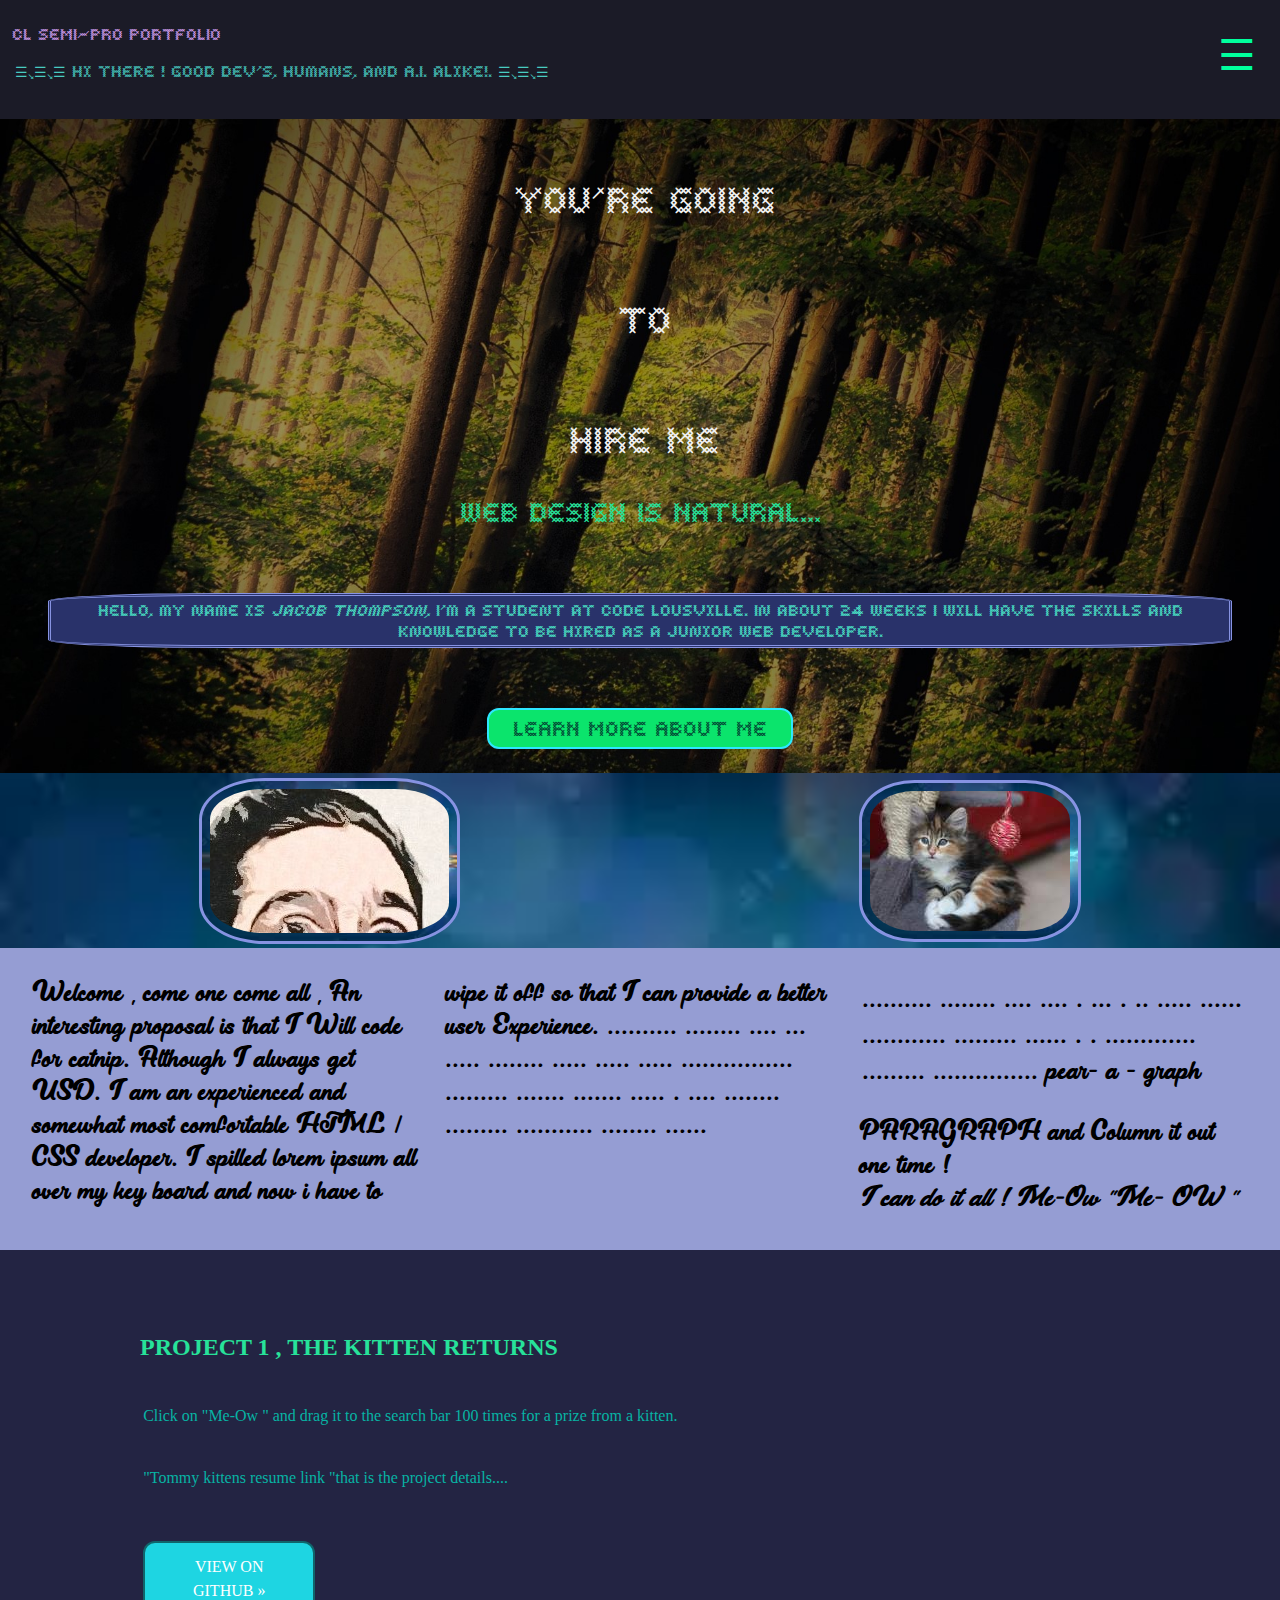
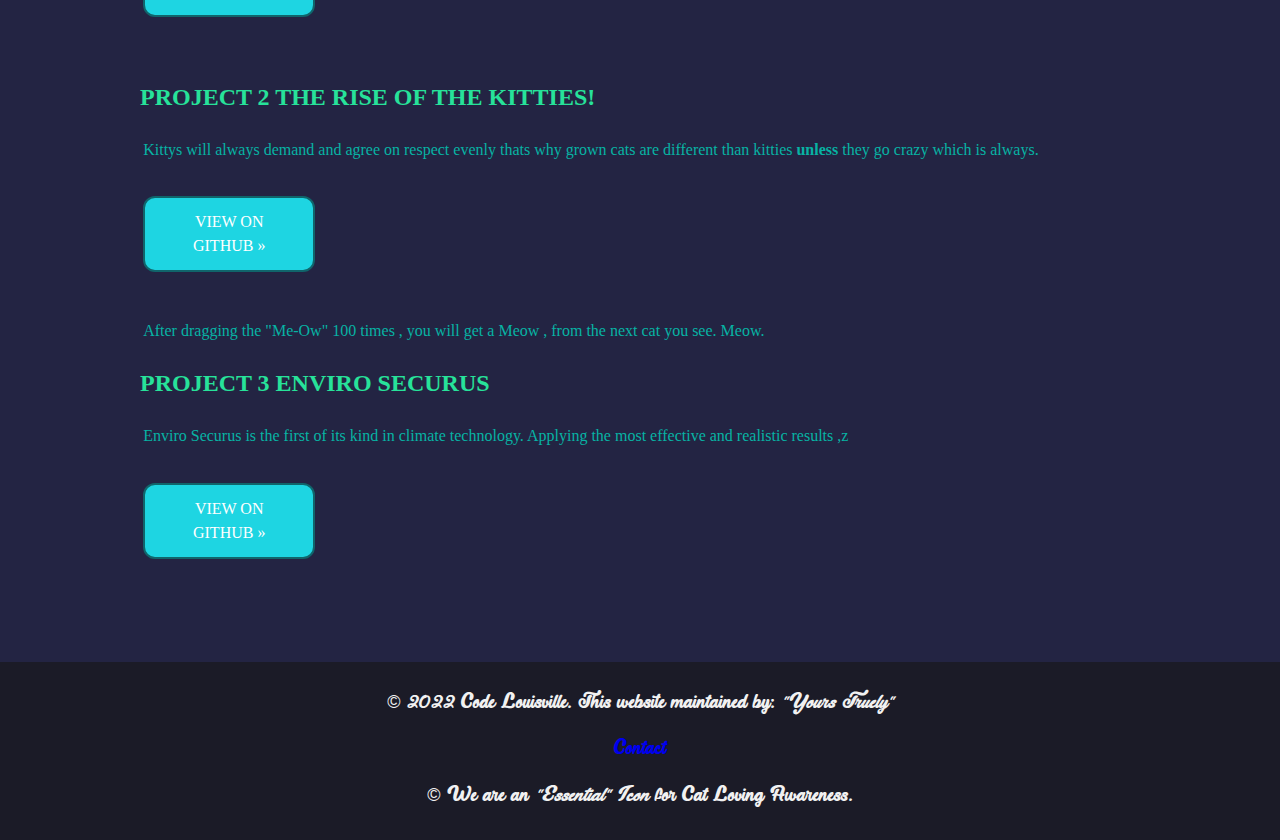
==== index.html @ d96aef87 "Mission Complete" ====
<!DOCTYPE html>
<html lang="en">

  <head class="pagesizing" >

    <meta charset="UTF-8">

    <meta http-equiv="X-UA-Compatible" content="ie=edge">

    <meta name="viewport" content="width=device-width, initial-scale=1.0">

    <title>Code Louisville Student Portfolio</title>

    <link href="https://fonts.googleapis.com/css?family=Cabin|Roboto:400,700|Roboto+Condensed:400,700" rel="stylesheet">
    
    <link rel="stylesheet" href="css/style.css">
    <link rel="icon" href="img/favicon.ico" type="image/x-icon">
    <script src="https://code.jquery.com/jquery-3.4.1.js" > </script>

  <body>
   
    <nav class="mainnavbar">



            
        <button class="menubox"> <a href="#" style="font-size: 42px;" >☰</a></button>
      
                
        <i class="bars"></i>
            <ul class ="list">
                <li> <a href= "/index.html">Home</a></li>
                <li> <a href="/indexAboutme.html">About</a></li>
                <li> <a href="/services.html">Services</a></li>
                <li> <a href="/indexContact.html">Contact</a></li>
              
            </ul>

             
    </nav>



 

 


    <section class="header-container">



    




        <header class="header-content">

            <div class="main-logo">
        
                <span >CL Semi-Pro Portfolio</span>
        
            </div>
    
            <nav class="mobile-nav">
        
        

               <aside class ="asideheader"> 
                       <table> 
                        <p>☰=☰=☰ Hi there !  Good dev's, Humans, and A.I. alike!.    ☰=☰=☰ </p>
                       </table>
                   
                
              
               </aside>
            </nav>
        </header>
    </section>

  
 

    <section class="hero-container" id="hero">

        <div class="hero-content">

            <h1>You're Going
                <h1>to</h1>
            <h1>Hire me </h1> 

        

            <h3> Web design is natural... </h3>

            <p class="mainintro">
                <span>Hello, my name is 
                <i> Jacob Thompson, </i> 
                 I'm a student at Code Lousville. In about 24 weeks I will have the skills and knowledge to be hired as a Junior Web Developer.

            </p>

            <a href="#aboutme" class="bttn"> Learn More 
                about me
            </a>

        </div>
    </section>

   
        <div class="aboutme-content"  > 
        
      <!--  about me image 

            <img src="img/aboutmelong.png" > 
            <img src="img/About Me.png" > 


       -->
           
            <img src="img/da Kitty.jpg" alt="Profile Photo"  >
     
            <img src="img/halfface.jfif" alt="My profile photo">
        </div>
    </section>

   

    
    <section class="aboutme-container" id="aboutme">

    
            <section>Welcome , come one come all , 
            
                   An interesting proposal is that I Will code for catnip. Although I always get USD.
               I am an experienced and somewhat most comfortable HTML / CSS developer. I spilled lorem ipsum all over my key board and now i have to 
          wipe it off so that I can provide a better user Experience.     ..........   ........    .... ...       
            ..... ........ ..... ..... .....   ................   .........   .......   .......   .....  .
           ....    ........     .........    ...........   
           ........ ...... </section>
           <p>..........    ........ .... 
           .... . ... . ..  .....
           ......   ............    .........   ...... . .
           ............. .........
           ............... pear- a - graph </p>

            <section>PARAGRAPH and Column  it out one time !  </section>
             <i> I can do it all !  Me-Ow </i>

              <i draggable="true"> "Me- OW  " </i>  
            
            
            </section>










    </section>




    <section class="projects-container" id="projects">

        <main class="projects-content">

            <article class="projects-item">

                <h3>Project 1  , the kitten returns</h3>

                <p>Click on "Me-Ow " and drag it to the search bar 100 times for a prize from a kitten.</p>

                <p> "Tommy kittens resume link "that is the project details....</p>

                <p><a href="#" class="btn">View on GitHub &raquo;</a></p>

            </article>

            <article >

                <h3>Project 2 The rise of the kitties! </h3>

                <p>   Kittys will always demand and agree on respect evenly thats why grown cats are different than kitties <b> unless </b> they go crazy which is  always.        </p>
                <p>
                    
                    
                     <a href="#" class="btn">View on GitHub &raquo;</a></p>

                    <p> After dragging the "Me-Ow" 100 times , you will get a Meow , from the next cat you see.    Meow.  </p>

            </article>

            <article>

                <h3> Project 3   Enviro Securus </h3>

                <p> Enviro Securus is the first of its kind in climate technology. Applying the most effective and realistic results ,z </p>

                <p><a href="#" class="btn">View on GitHub &raquo;</a></p>

            </article>
        
        </main>
    
    </section>

    <section class="footer-container">

        <footer class="footer-content">

            <p>&copy; 2022 Code Louisville. This website maintained by:  <i> "Yours Truely" </i>  </p>

        <a href="indexContact.html">  Contact </a>
        
            <p> &copy;  We are an   <i>  "Essential" Icon </i> for Cat Loving Awareness.   </p>
        </footer>

    </section>



    <script src="js/app.js"></script>

</body>



</html>       















<!-- Ladies and gentlemen! .... -->

<!--  This is how to add comments in HTML    -->
<!--    Notes

    Hello Code Louisville ! 
    please leave comments here for changes /advice / throughts etc. below ! 
-->

<!--        -->
---- css/style.css ----
/* 	
=============================================================================
NORMALIZE normalize.css v8.0.1 | MIT License | github.com/necolas/normalize.css
=============================================================================
*/



/* 	
=============================================================================
 PRIMARY STYLES
=============================================================================
*/
/*  Fonts  */


/*  Fonts  */



/* Base
=====================================================

- START of nav bar - 

===================== */

.menubox {
    float:right;
    justify-content: space-around;
    background-color: #1b1b27;
    border:none;
    padding-top: 1.5rem;
}

.mainnavbar{
    width: 100%;

}

.mainnavbar>* { 
    margin: 0;
    list-style:none;
    
    
}


.mainnavbar>body{
    font-family: "Smooth", Arial, Helvetica, sans-serif;
    
} 
 .mainnavbar>nav {
    height:80px;
    width: 100%;
    background:  #1b1b27;;
}

label.logo{
    font-size: 35px;
    font-weight: bold;
    color: #1b1b27;
    padding: 0 100px;
    line-height: 80px;
    font-family: "Smooth",  Arial, Helvetica, sans-serif;
    
}

nav ul {

    flex-direction: column;
    margin-right: 40px;
}
nav li{
    display: inline-flex;
    margin: 0 8px;
    line-height: 40px;
    padding: 1rem , .7rem ;
}
nav a{
    color: rgb(0, 255, 157);
    font-size: 24px;
    font-family: "stylish", Arial, Helvetica, sans-serif;
    text-transform: uppercase;

    padding: 7px 10px;
    border-radius: 3px;
    margin: 0 .5rem;

}
a.active,a:hover {
    border: 1px solid #1b1b27;
    transition: .5s;
}





button {
    display: flex;
    flex-direction: row;
    align-content: flex-end;
}


@media screen and ( max-width:248) {
   
    a.active,a:hover {
        border: 1px solid #64e20f ;
        color: #64e20f; 
     }



}

@media screen and ( min-width:909px){
    nav ul {
        display: flex;
        flex-direction: row;
    }
}

@media screen and ( max-width:909px) {
   
    nav ul {

        height: 8vh;
        background: #29326a;
        top: 80px;
        left: 0;
        text-align: center;

    }
    nav li {
        display: inline-block;
        margin: 50px 0;
        line-height: 10px;
    }

    nav a {
        font-size :20px;
    }
 a.active,a:hover {
        border: 2px solid #64e20f ;
        color: #64e20f; 
     }
    .list {
        display:none
        
    }
    
    .list {
        display: flex;
        flex-direction: column;
        align-content: space-around;
        height:125% ;
        
    }

}










.list {
    display: none;
    background-color: #1b1b27;
    padding: 1.5rem .5rem;
}


@media screen and  (max-width:932px){}
.label>span {
    font-size: large;
    float: right;
}

a.active,a:hover {
    border: 2px solid #64e20f ;
    color: #64e20f; 
 }



    
@media screen and (max-width: 1048px){
    label.logo{
        font-size: 32px;
        padding-left: 60px;
    }
    nav ul {
        margin-right: 20px;
    }
    nav a{
        font-size: 17px;
    }


    a.active,a:hover {
        border: 2px solid #64e20f ;
        color: #64e20f; 
     }

}

/*     END of Nav bar        */

/*/@media (max-width:932px ){
    .logo, .list {
        display: none;
    }
@media (max-width:)
} 
*/


/*   END of nav bar    */  



/*  //////////////  Sample write above ^  /////////////////////// */ 








body , html {
    padding:0 ;
    margin: 0;    
}


/* drop down menu   */    

/* Layout
========================================================================== */


/* Media Screen   */
/* (media screens go at the end )   */
/* =================================== */ 






/*   MEDIA SCREEN HERE (or at the end) */ /*@media screen { min-width: } */


.main-logo > span {
    font-family: 'Stylish' ,'Roboto Condensed', sans-serif;
    font-size: 14px;
    font-weight: 700;
    color: #d4a0f1;
    line-height: 1;
    margin: 0;
    text-transform: uppercase;
    border: 3em 4em; 
    border-color: rgb(172, 66, 243);
}

.lightblue {

    color: #00bac0;
}

.asideheader 

{ 
   
    flex-direction: row;
    font-family: 'Stylish', Arial, Helvetica, sans-serif;

}
.asideheader table {
    padding-right: 7rem;
}

.mainintro {
    font-family: "Stylish" , Arial, Helvetica, sans-serif;
    background-color: #29326a;
    padding: auto;
    border-style: double;
    border-color: #8793e2;
    border-radius: .5rem; 
    border-radius: 15%  ;
    margin-bottom: 500px;
    display: flex;
    flex:auto
}   

.mainintro > img > 
{
    margin-top :100px;

}


.header-container {
    background: #1b1b27;

    padding: 8px 0;
     margin:auto
   
    
}

.header-content {
    color: #49ccc1;
    max-width: 1200px;
    font-size: 14px;
    align-items: center;
    padding: 12px;
    margin: 0;
}

.hero-container { 
    display: block;
    background-image: url(/img/forestpic.jpg); 
    background-size: cover;
    
    padding: 0;
    margin: 0 0 0 0rem;
}

.hero-content {
    width: 100%;
   
    text-align: center;

    margin: 0, 0, 0px, 0 ;
    font-family:  "Stylish",Arial, Helvetica, sans-serif;
    display:grid;
    flex-direction: row;
    
}



.aboutme-container {
    font-family: 'smooth' , Arial, Helvetica, sans-serif;
    background: #959dd3;
    
    flex-direction: col;
    justify-content: space-between;
    align-items: center;
    
    font-stretch: expanded;
    font-size: 110%;
    padding: 2rem;
    
}



.aboutme-content {
    background-image: url(/img/wireimage.jpg);
    background-size: cover;
    object-fit: fill;
    
    align-items: center;
    justify-content:space-evenly;
    border-color: #8793e2;
    border: 2rem;
    margin: 10rem, 14rem, 1rem 3rem ;
  
}



img {

    border-color: #8793e2;
    border-style:solid;
    border-radius: 7%;
    background-image: url(/img/wireimage.jpg);
    background-size:cover;
    align-items:center ;
    padding: .5rem;
    margin: .30rem;
    border-radius: 25% ;
    margin: 10rem, 14rem, 1rem 3rem ;
 
        
} 

.aboutme-content > image {
    object-fit: scale-down;
}

.projects-container {
    background: #232443;
    display: flex;
    justify-content: center;
    align-items: center;
    padding: 48px 0;
    
}

.projects-content {
    color: #07b3a4;
    width: 100%;
    max-width: 1000px;

    padding: 12px;
}

.projects-item { 

    display: flex; 
    flex-direction: column;
    justify-content: space-between;
    
}

.footer-container {
    background: #1b1b27;
    display: flex;
    justify-content: center;
    align-items: center;
    padding: 8px 1px;
}

.footer-content {
    font-size: 13px;
    color: #F1F1F1;
    width: 100%;
    max-width: 1000px;
    text-align: center;
    font-family: "smooth", Arial, Helvetica, sans-serif;
}

/* Links and Link Buttons
========================================================================== */
a {
    text-decoration: none;
}

a:visited {
    
}

a:focus {
    
}
a:hover, a:active {

}

/* .hero-container .btn, .hero-container .btn:visited  {
    width: 100%;
    max-width: 260px;
    background: chartreuse;
    color: #F1F1F1;
    border: 2px solid chartreuse;
    border-radius: 12px;
    padding: 12px 24px;
    font-family: 'Roboto Condensed', sans-serif;
    font-size: 24px;
    font-weight: 700;
    text-transform: uppercase;
    margin: 12px auto 24px;
    display: block;
} */

.hero-content .bttn, .hero-content .btn:visited  {
    width: 100%;
  
    background: rgb(11, 228, 108);
    color:  #012327d7 ;
    border: 2px solid #2de7ff;
    border-radius: 12px;
    padding: 12px 24px;
    font-family:  'Stylish', 'Roboto Condensed', sans-serif;
    font-size: 18px;
    font-weight: 700;
    text-transform: uppercase;
    text-align: center; 
    margin: 12px auto 24px;
    display: block;
    width: fit-content;
}

.hero-content .btn:focus {
    background: red;
    color: rgb(10, 19, 30);
    border: 2px solid #333333;
}
.hero-content .btn:hover, .hero-content .btn:active {
    background: #333333;
    color:orange;
    border: 2px solid #2de7ff;
}

.btn, .btn:visited  {
    width: 100%;
    max-width: 120px;
    background: rgb(30, 213, 226);
    color: white;
    border: 2px solid rgb(16, 101, 107);
    border-radius: 12px;
    padding: 12px 24px;
    font-family: 'Stylish' 'Roboto Condensed', sans-serif;
    font-weight: 400;
    text-transform: uppercase;
    text-align: center;
    margin: 12px 0 24px;
    display: block;
}

.btn:hover, .btn:focus, .btn:active {
    background: #74b44a;
    color: #F1F1F1;
    border: 2px solid #74b44a;
}












/* Typography
========================================================================== */

.main-logo {
    font-family: 'Stylish' 'Roboto Condensed', sans-serif;
    font-size: 24px;
    font-weight: 700;
    color: #F1F1F1;
    line-height: 1;
    margin: 0;
    text-transform: uppercase;
}
/*  */

.hero-content h1 {
    font-family: 'Stylish' 'Roboto Condensed', sans-serif;
    font-size: 22px;
    color: white;
    line-height: 1;
    margin: 4rem 8px 24px 16px;
    padding: 3em, .5em,3em, .5em;
    text-transform: uppercase;
    text-shadow: #49ccc1;
   


}
/* Middle text in box  */
.hero-content p {
    font-family: 'Stylish',  'Cabin', sans-serif;
    font-size: 14px;
    color: #4decca;
    line-height: 1.5;
    margin: 3rem;
    padding: .2rem;
}




section h2 {
    font-family: 'Stylish', 'Roboto Condensed', sans-serif;
    font-size: 24px;
    text-transform: uppercase;
}

section h3 {
    font-family: 'Stylish' 'Roboto Condensed', sans-serif;
    font-size: 24px;
    text-transform: uppercase;
    color: #27e29a;
}

section h4 {
    font-family: 'Stylish ','Roboto Condensed', sans-serif;
    font-size: 18px;
}

section p {
    font-family: 'Stylish' 'Cabin', sans-serif;
    line-height: 1.5;
    padding: .2rem;
}


/* Lists and Navigation
========================================================================== */

.main-nav {
    display: flex;
    flex-direction: row;
    justify-content: space-around;
}

.mobile-nav span a {
    font-size: 26px;
    padding: 8px;
    color: #F1F1F1;

}

.mobile-nav span a:hover {
    color: #74b44a;
}

footer {
  
    display: flex;
    flex-direction: column;
    text-align: center;
}

/* Images and Videos
========================================================================== */



@font-face {
    font-family: "Stylish";
        src: url(/fonts/costura.woff) format('woff');     
}
@font-face {
    font-family: "Smooth";
    src: url(/fonts/kittytext.woff) format('woff') ;

}












/* Forms
========================================================================== */


/* Tables
========================================================================== */



/* 	
=============================================================================
 MEDIA QUERIES
=============================================================================
*/


@media screen and (min-width: 320px)  { 
    .aboutme-content {
        display: flex;
        flex-direction: column-reverse;
        justify-content: space-around;
        }
        .footer-content{
            font-size: x-small;
        }
        
    }



    
@media screen and (min-width: 480px) {

    .aboutme-content {
      display: flex;
      flex-direction: column;
      justify-content:flex-start
    }
    .aboutme-container {
        columns: 2;
    }

    .footer-content{
        font-size: small;
    }
}





@media screen and (min-width: 512px) {

      .aboutme-content {
        display: flex;
        flex-direction: row;
        justify-content:space-around
        }
        .footer-content{
            font-size: medium;
        }
        

}

@media screen and (min-width: 768px) {

    .aboutme-content {
      display: flex;
      flex-direction: row-reverse;
      justify-content:space-around
    }
    .aboutme-container {
        columns: 3;
        font-size: x-large;
    }

    .footer-content{
        font-size:large;
    }


    .hero-content h1 {
        font-family: 'Stylish' 'Roboto Condensed', sans-serif;
        font-size: 32px;
        color: #F1F1F1;
        text-emphasis-color: rgb(6, 180, 6);
        line-height: 1;
        margin: 4rem 8px 24px 16px;
        padding: 3em, .5em,3em, .5em;
        text-transform: uppercase;
        text-shadow: #2de7ff;
        
} 
}
/* 	
=============================================================================
 PRINT STYLES
=============================================================================
*/
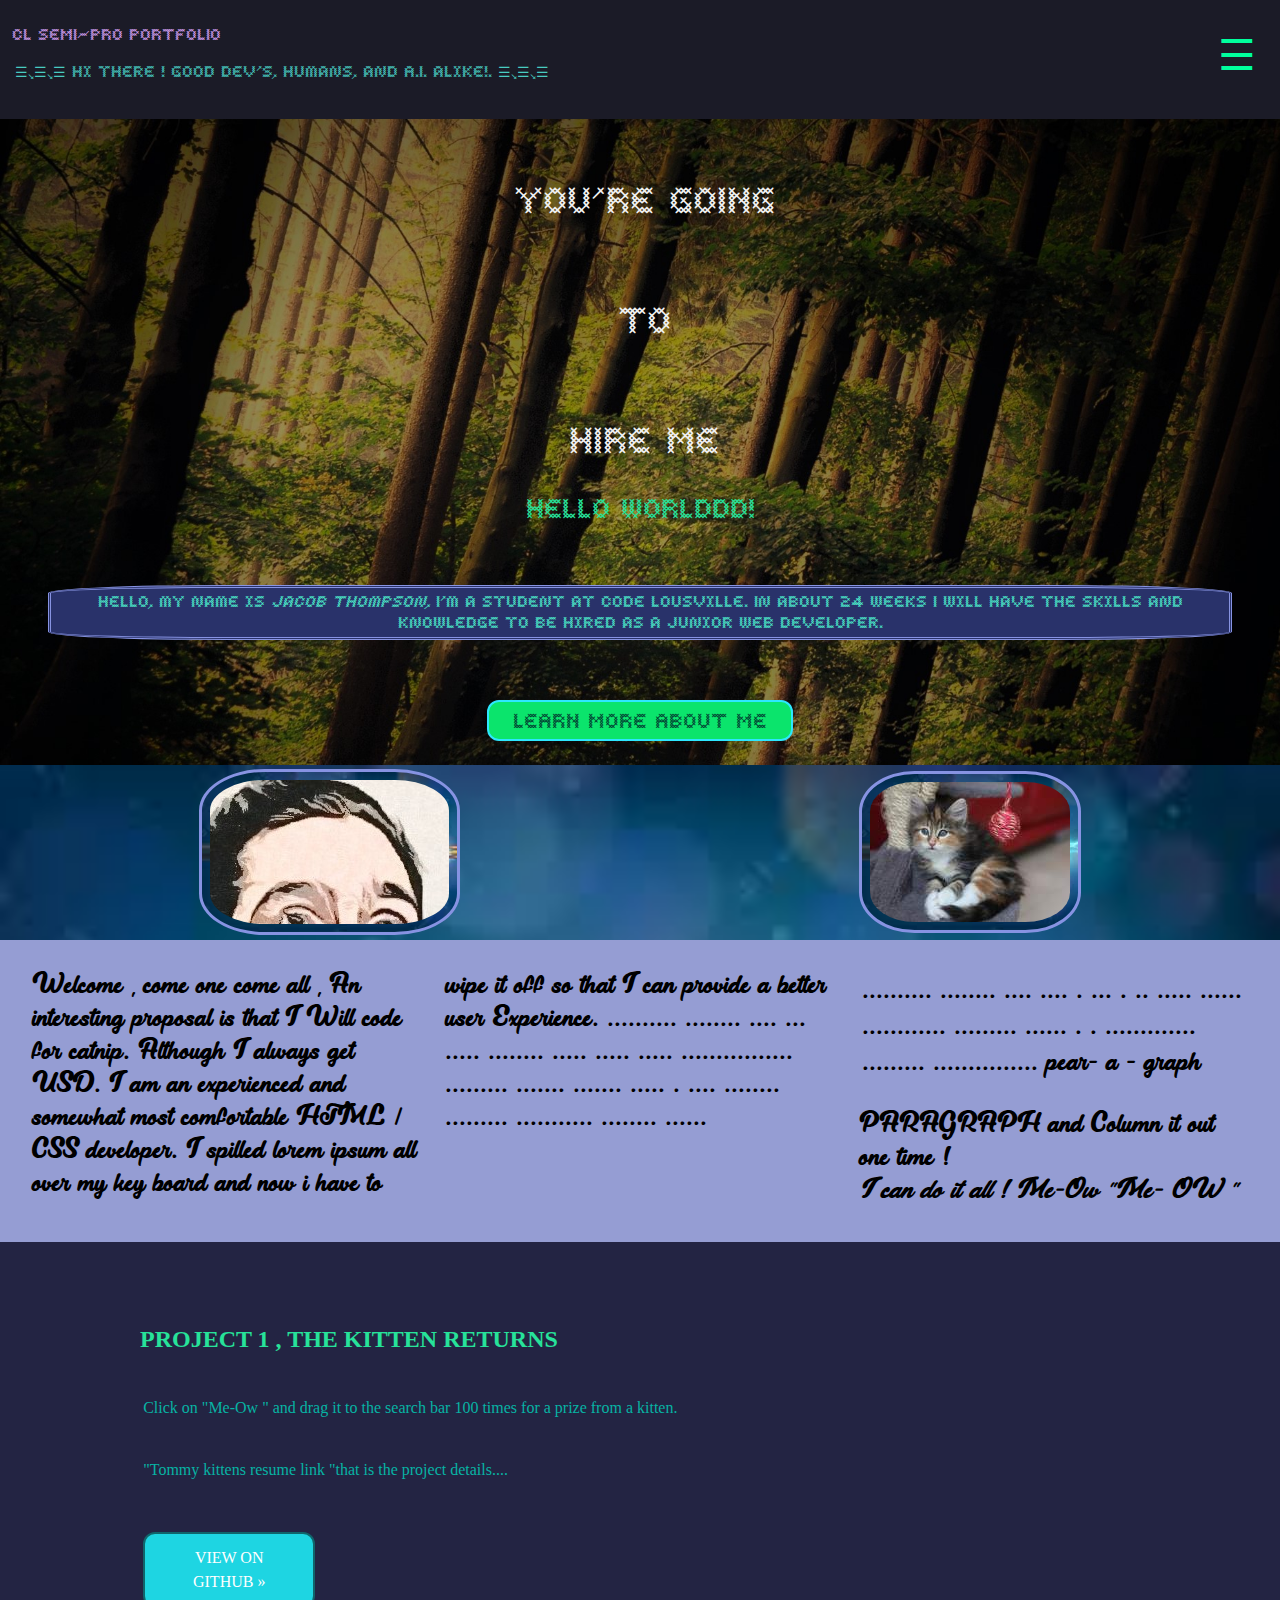
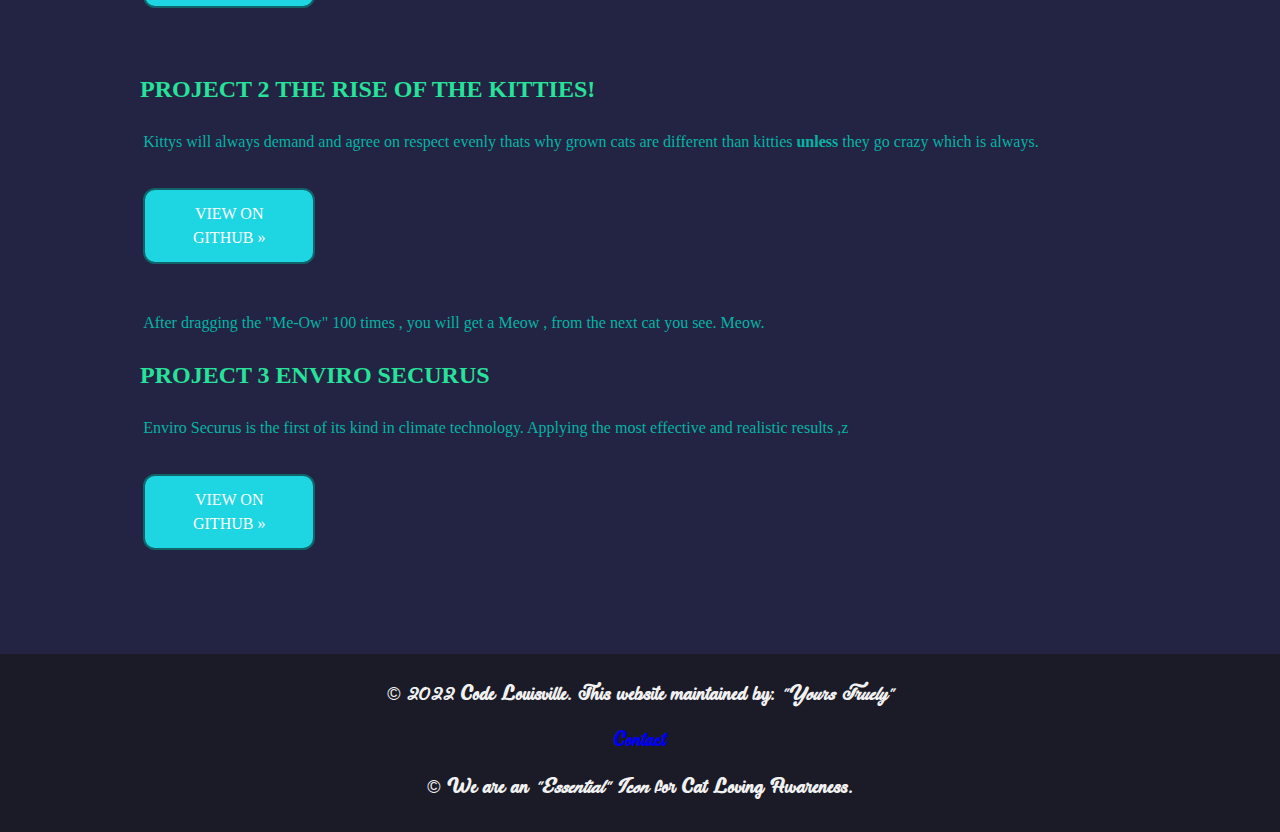
==== commit 161a8a9a: "More JavaScript and a Fat READ.ME" ====
--- a/index.html
+++ b/index.html
@@ -16,6 +16,7 @@
     <link rel="stylesheet" href="css/style.css">
     <link rel="icon" href="img/favicon.ico" type="image/x-icon">
     <script src="https://code.jquery.com/jquery-3.4.1.js" > </script>
+    <script></script>
 
   <body>
    
@@ -39,22 +40,8 @@
              
     </nav>
 
-
-
- 
-
- 
-
-
     <section class="header-container">
 
-
-
-    
-
-
-
-
         <header class="header-content">
 
             <div class="main-logo">
@@ -65,8 +52,6 @@
     
             <nav class="mobile-nav">
         
-        
-
                <aside class ="asideheader"> 
                        <table> 
                         <p>☰=☰=☰ Hi there !  Good dev's, Humans, and A.I. alike!.    ☰=☰=☰ </p>
@@ -92,7 +77,7 @@
 
         
 
-            <h3> Web design is natural... </h3>
+            <h2> Web design is natural... </h2>
 
             <p class="mainintro">
                 <span>Hello, my name is 
@@ -226,7 +211,7 @@
 
 
 
-    <script src="js/app.js"></script>
+    <script src="/js/app.js"></script>
 
 </body>
 
@@ -236,25 +221,4 @@
 
 
 
-
-
-
-
-
-
-
-
-
-
-
-
-<!-- Ladies and gentlemen! .... -->
-
-<!--  This is how to add comments in HTML    -->
-<!--    Notes
-
-    Hello Code Louisville ! 
-    please leave comments here for changes /advice / throughts etc. below ! 
--->
-
 <!--        -->--- a/css/style.css
+++ b/css/style.css
@@ -104,16 +104,6 @@
 }
 
 
-@media screen and ( max-width:248) {
-   
-    a.active,a:hover {
-        border: 1px solid #64e20f ;
-        color: #64e20f; 
-     }
-
-
-
-}
 
 @media screen and ( min-width:909px){
     nav ul {
@@ -581,6 +571,8 @@
     font-family: 'Stylish', 'Roboto Condensed', sans-serif;
     font-size: 24px;
     text-transform: uppercase;
+    color:#27e29a;
+    
 }
 
 section h3 {
@@ -593,6 +585,7 @@
 section h4 {
     font-family: 'Stylish ','Roboto Condensed', sans-serif;
     font-size: 18px;
+    color: #27e29a;
 }
 
 section p {
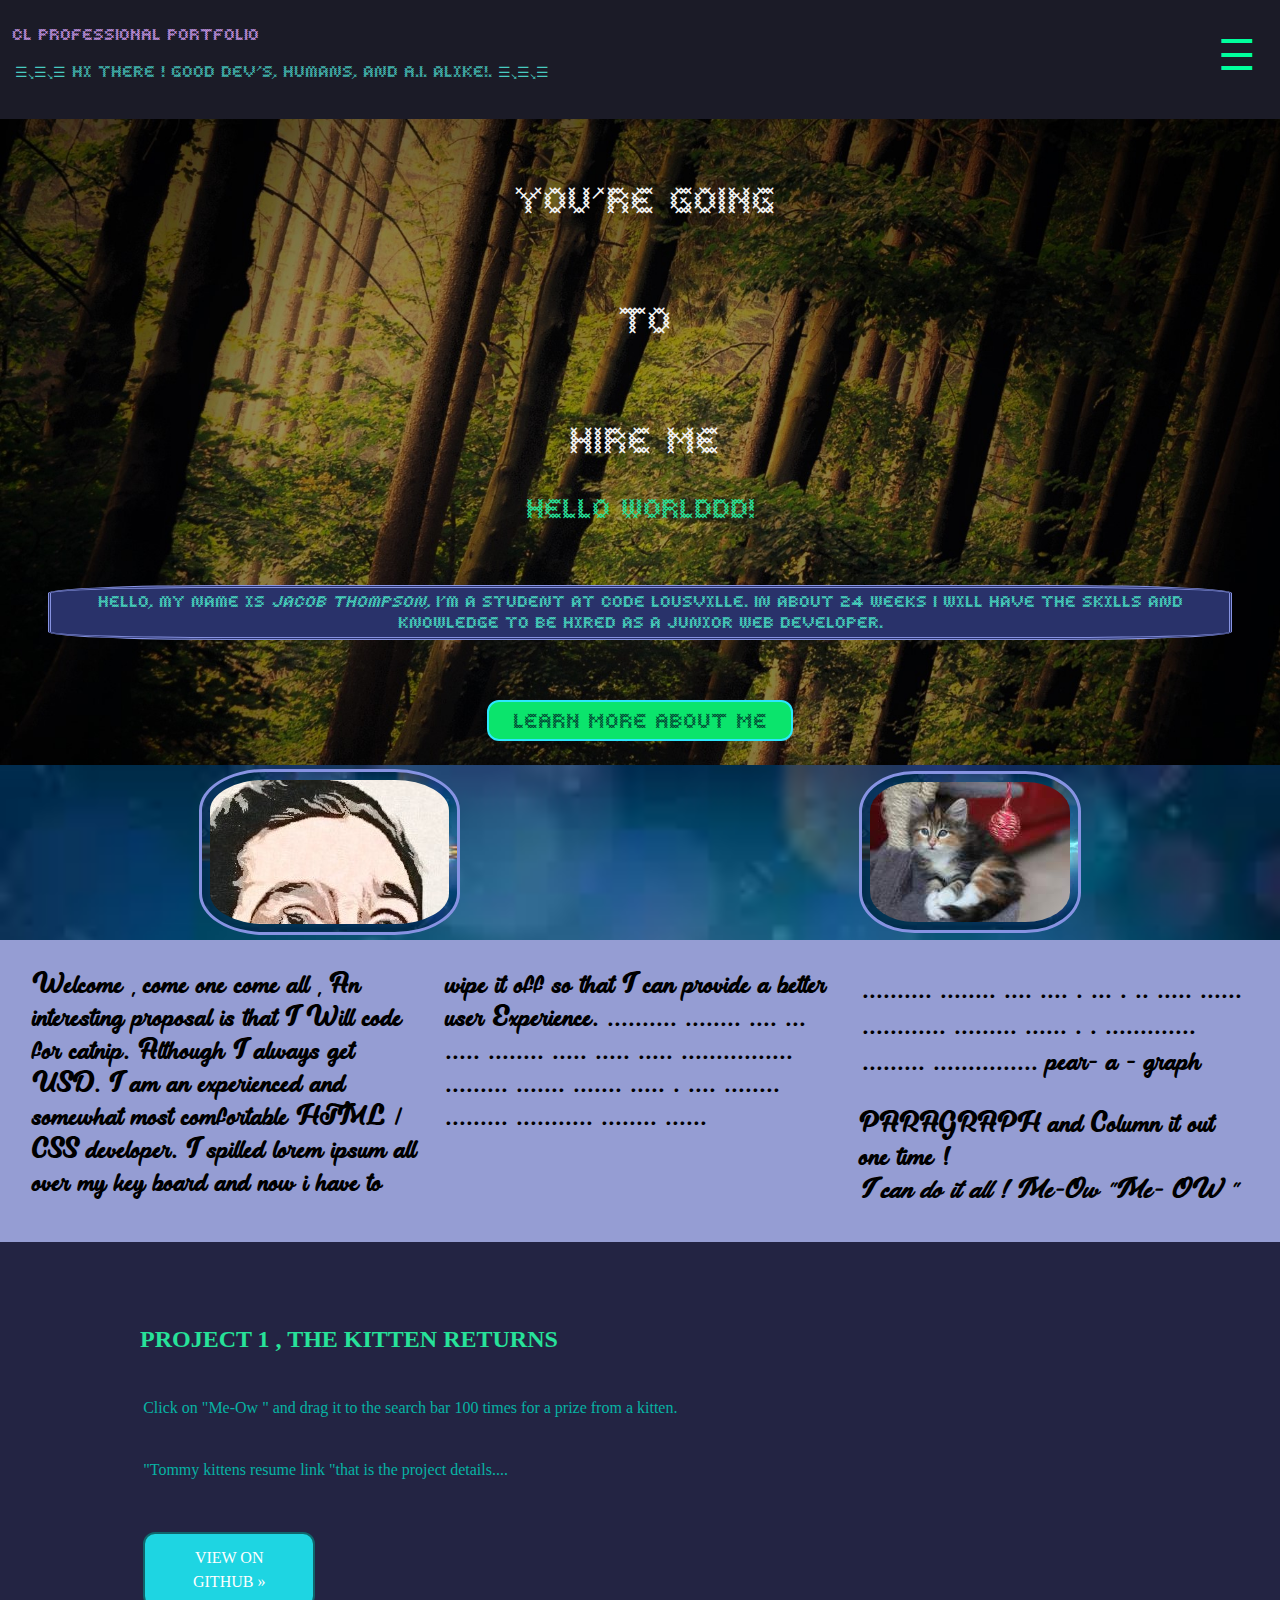
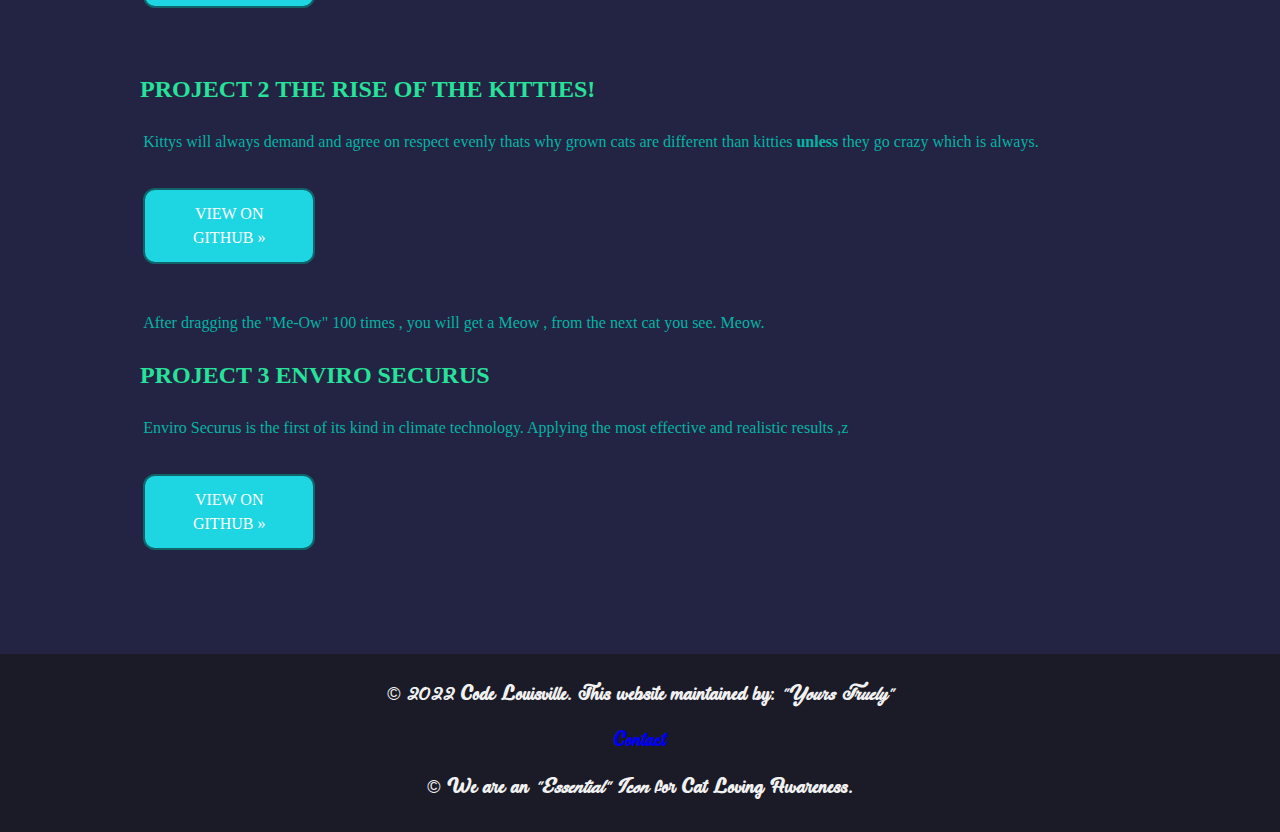
==== commit 01357ad6: "Title and icon update" ====
--- a/index.html
+++ b/index.html
@@ -9,12 +9,12 @@
 
     <meta name="viewport" content="width=device-width, initial-scale=1.0">
 
-    <title>Code Louisville Student Portfolio</title>
+    <title>Profile home </title>
 
     <link href="https://fonts.googleapis.com/css?family=Cabin|Roboto:400,700|Roboto+Condensed:400,700" rel="stylesheet">
     
     <link rel="stylesheet" href="css/style.css">
-    <link rel="icon" href="img/favicon.ico" type="image/x-icon">
+    <link rel="icon" href="img/circuit.png" type="image/x-icon">
     <script src="https://code.jquery.com/jquery-3.4.1.js" > </script>
     <script></script>
 
@@ -46,7 +46,7 @@
 
             <div class="main-logo">
         
-                <span >CL Semi-Pro Portfolio</span>
+                <span >CL Professional Portfolio</span>
         
             </div>
     
--- a/css/style.css
+++ b/css/style.css
@@ -637,26 +637,6 @@
 
 }
 
-
-
-
-
-
-
-
-
-
-
-
-/* Forms
-========================================================================== */
-
-
-/* Tables
-========================================================================== */
-
-
-
 /* 	
 =============================================================================
  MEDIA QUERIES
@@ -745,7 +725,7 @@
 }
 /* 	
 =============================================================================
- PRINT STYLES
+ Hi my name is messy css , please refractor me  !
 =============================================================================
 */
 
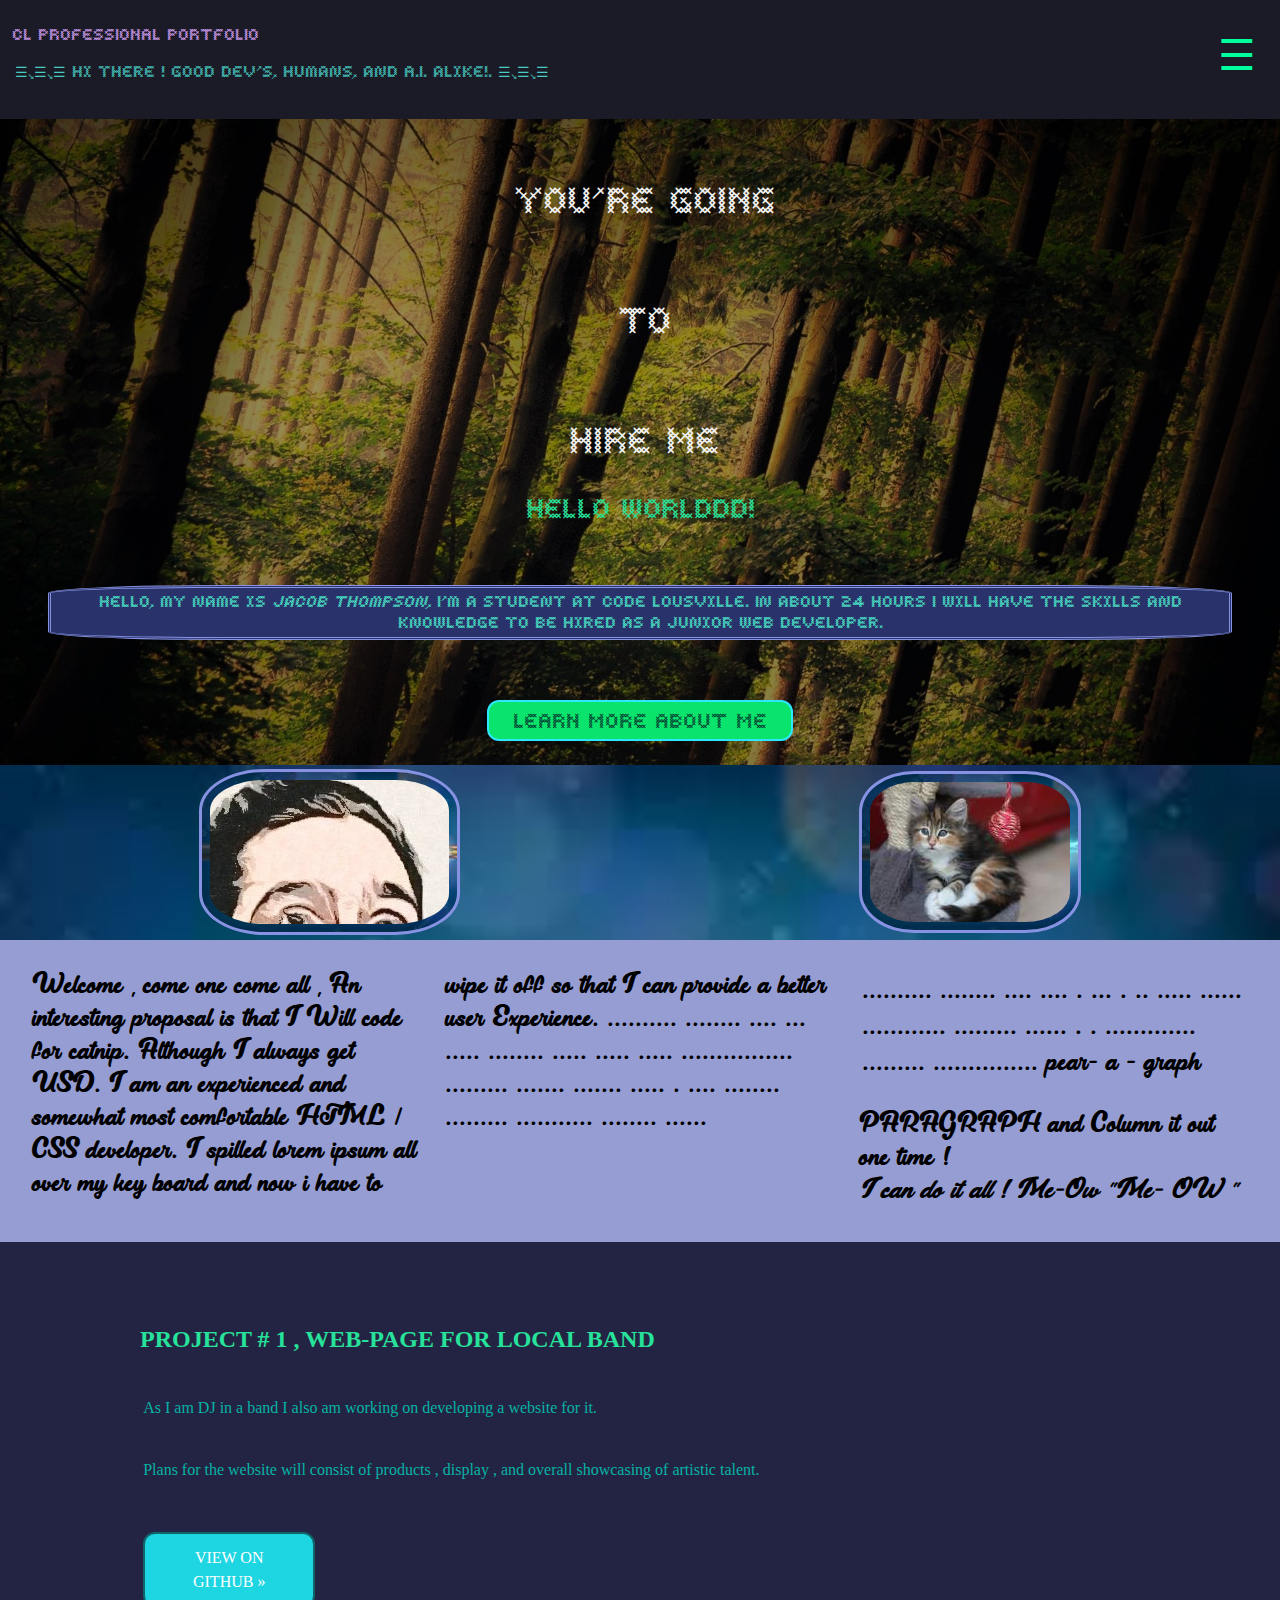
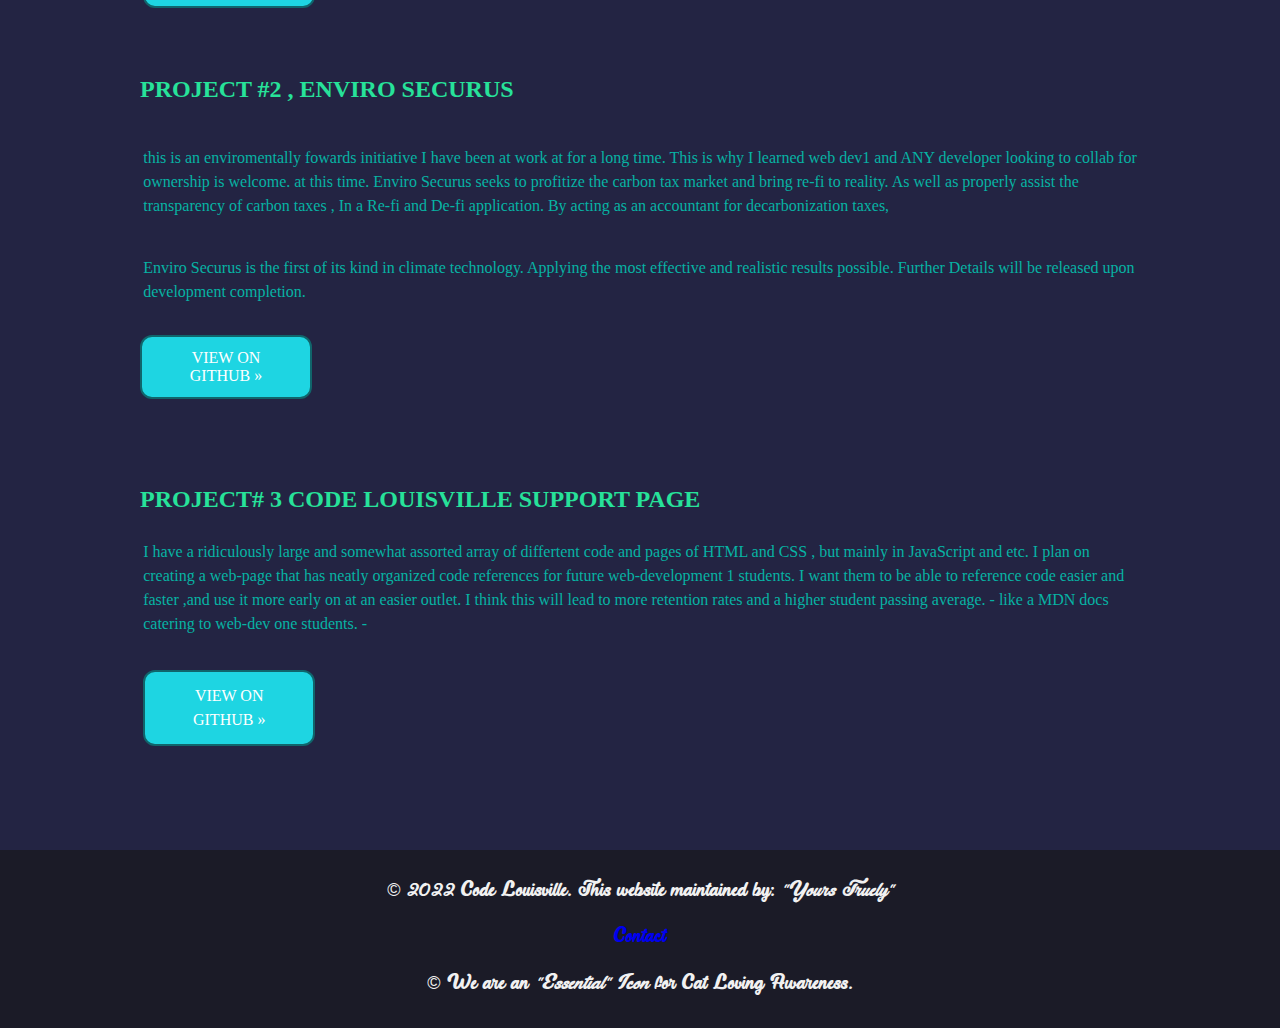
==== commit 245d3663: "Anotha one." ====
--- a/index.html
+++ b/index.html
@@ -82,7 +82,7 @@
             <p class="mainintro">
                 <span>Hello, my name is 
                 <i> Jacob Thompson, </i> 
-                 I'm a student at Code Lousville. In about 24 weeks I will have the skills and knowledge to be hired as a Junior Web Developer.
+                 I'm a student at Code Lousville. In about 24 hours I will have the skills and knowledge to be hired as a Junior Web Developer.
 
             </p>
 
@@ -158,35 +158,37 @@
 
             <article class="projects-item">
 
-                <h3>Project 1  , the kitten returns</h3>
-
-                <p>Click on "Me-Ow " and drag it to the search bar 100 times for a prize from a kitten.</p>
-
-                <p> "Tommy kittens resume link "that is the project details....</p>
-
+                <h3>Project # 1  , Web-page for local band  </h3>
+
+                <p> As I am  DJ in a band I also am working on developing a website for it. </p>
+
+                <p> Plans for the website will consist of products , display , and overall showcasing of artistic talent.      </p>
                 <p><a href="#" class="btn">View on GitHub &raquo;</a></p>
 
+
+
+                <h3>Project #2 ,  Enviro Securus </h3>
+
+                <p>  this is an enviromentally fowards initiative I have been at work at for a long time. This is why I learned web dev1 and ANY developer looking to collab for ownership is welcome. 
+                  at this time. Enviro Securus seeks to profitize the carbon tax market and bring re-fi to reality. As well as properly assist the transparency of carbon taxes , In a Re-fi and De-fi application.   By acting as an accountant for decarbonization taxes, 
+                   <p> Enviro Securus is the first of its kind in climate technology. Applying the most effective and realistic results possible.
+                     Further Details will be released 
+                    upon development completion.  </p>
+        
+                 <a href="#" class="btn">View on GitHub &raquo;</a></p>
+
+          
+
             </article>
 
-            <article >
-
-                <h3>Project 2 The rise of the kitties! </h3>
-
-                <p>   Kittys will always demand and agree on respect evenly thats why grown cats are different than kitties <b> unless </b> they go crazy which is  always.        </p>
-                <p>
-                    
-                    
-                     <a href="#" class="btn">View on GitHub &raquo;</a></p>
-
-                    <p> After dragging the "Me-Ow" 100 times , you will get a Meow , from the next cat you see.    Meow.  </p>
-
-            </article>
-
             <article>
 
-                <h3> Project 3   Enviro Securus </h3>
-
-                <p> Enviro Securus is the first of its kind in climate technology. Applying the most effective and realistic results ,z </p>
+                <h3> Project# 3  Code Louisville Support Page    </h3>
+
+                <p> I have a ridiculously large and somewhat assorted array of differtent code and pages of HTML and CSS , 
+                    but mainly in JavaScript and etc.  I plan on creating a web-page that has neatly organized code references for future web-development 1 students. 
+                 I want them to be able to reference code easier and faster ,and use it more early on at an easier outlet. I think this will lead to more retention rates and a 
+                 higher student passing average.    - like a MDN docs catering to web-dev one students. -  </p>
 
                 <p><a href="#" class="btn">View on GitHub &raquo;</a></p>
 
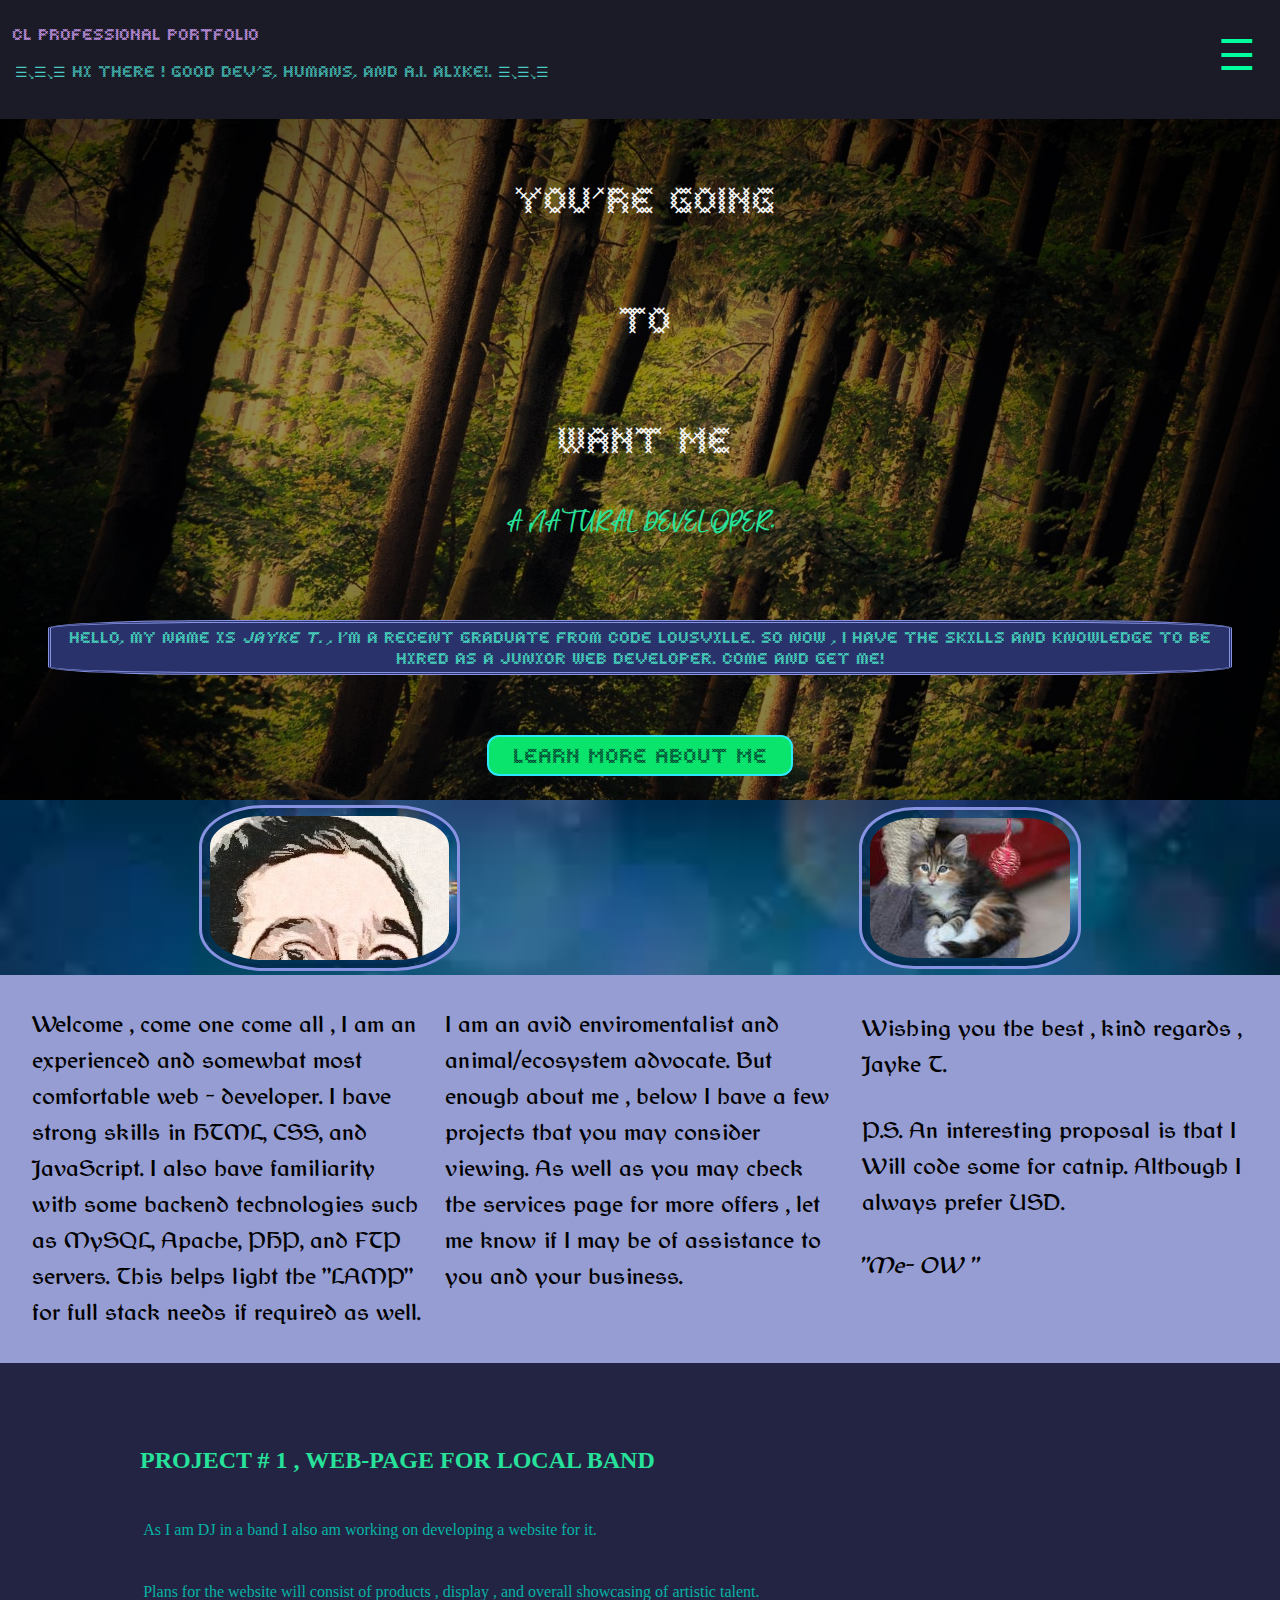
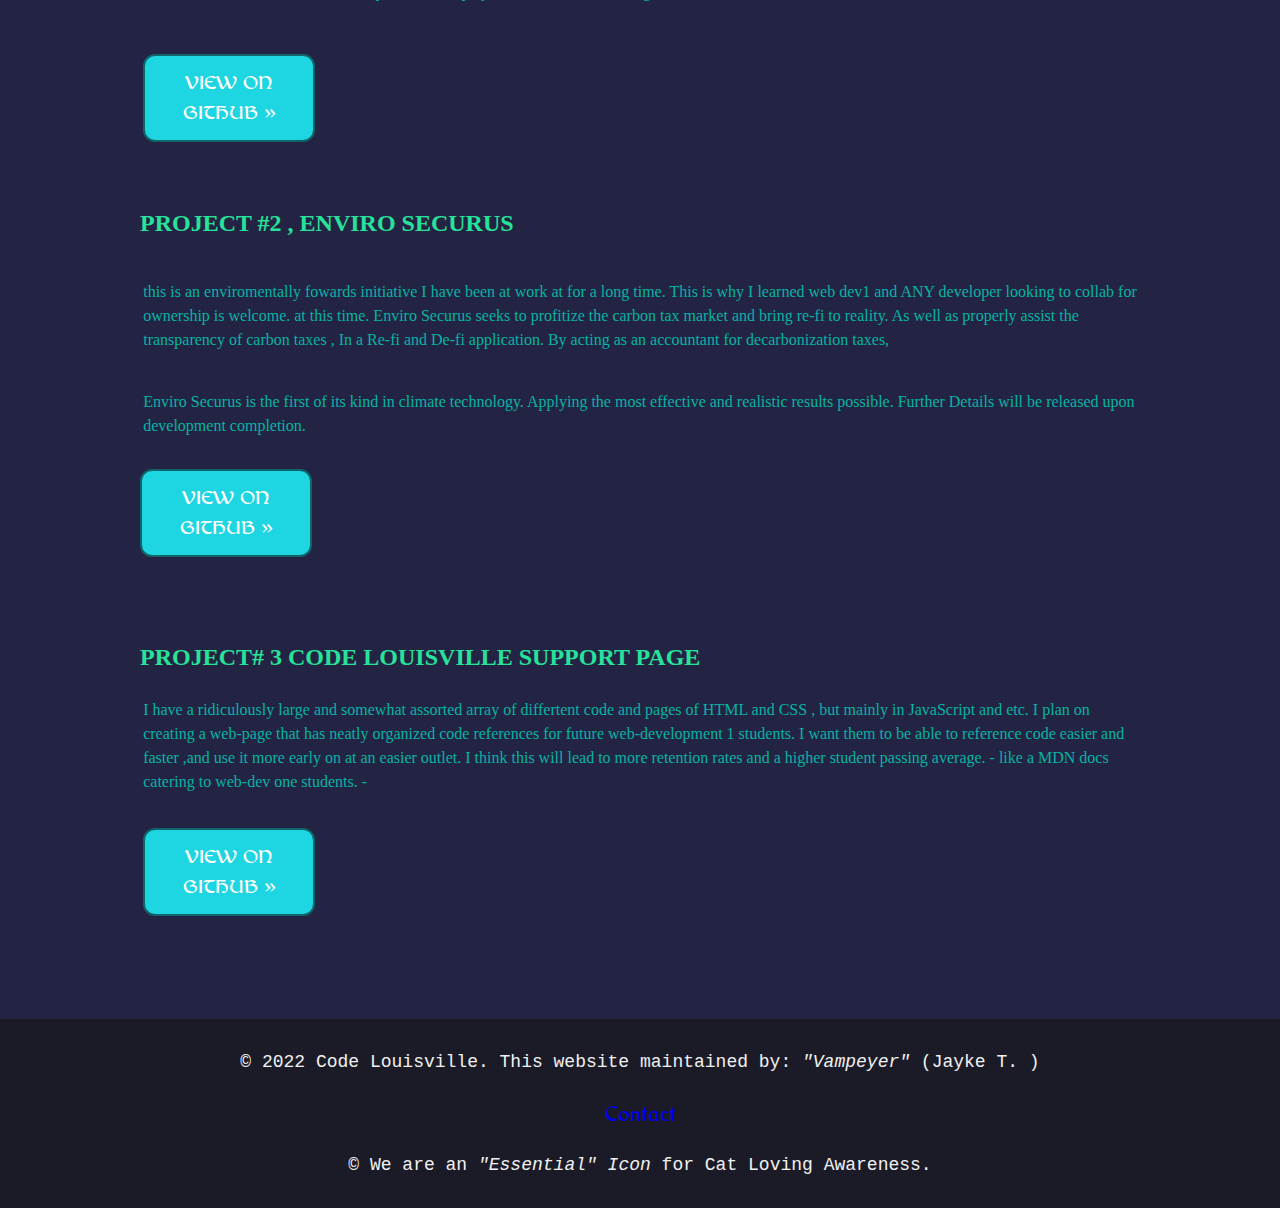
==== commit 167f7bbf: "Made edits , prepping for hosting..." ====
--- a/index.html
+++ b/index.html
@@ -73,7 +73,7 @@
 
             <h1>You're Going
                 <h1>to</h1>
-            <h1>Hire me </h1> 
+            <h1>Want me </h1> 
 
         
 
@@ -81,9 +81,9 @@
 
             <p class="mainintro">
                 <span>Hello, my name is 
-                <i> Jacob Thompson, </i> 
-                 I'm a student at Code Lousville. In about 24 hours I will have the skills and knowledge to be hired as a Junior Web Developer.
-
+                <i> Jayke T. , </i> 
+                 I'm a recent graduate from Code Lousville. So now ,  I have the skills and knowledge to be hired as a Junior Web Developer.
+                    come and get me! 
             </p>
 
             <a href="#aboutme" class="bttn"> Learn More 
@@ -116,22 +116,17 @@
     <section class="aboutme-container" id="aboutme">
 
     
-            <section>Welcome , come one come all , 
-            
-                   An interesting proposal is that I Will code for catnip. Although I always get USD.
-               I am an experienced and somewhat most comfortable HTML / CSS developer. I spilled lorem ipsum all over my key board and now i have to 
-          wipe it off so that I can provide a better user Experience.     ..........   ........    .... ...       
-            ..... ........ ..... ..... .....   ................   .........   .......   .......   .....  .
-           ....    ........     .........    ...........   
-           ........ ...... </section>
-           <p>..........    ........ .... 
-           .... . ... . ..  .....
-           ......   ............    .........   ...... . .
-           ............. .........
-           ............... pear- a - graph </p>
-
-            <section>PARAGRAPH and Column  it out one time !  </section>
-             <i> I can do it all !  Me-Ow </i>
+            <section>Welcome , come one come all ,  I am an experienced and somewhat most comfortable web - developer. 
+                I have strong skills in HTML, CSS, and JavaScript. I also have familiarity with some backend technologies such as MySQL, Apache, PHP, and FTP servers. 
+                This helps light the "LAMP" for full stack needs if required as well. I am an avid enviromentalist and animal/ecosystem advocate. 
+                But enough about me , below I have a few projects that you may consider viewing. As well as you may check the services page for more offers , 
+                let me know if I may be of assistance to you and your business. 
+            </section>
+           <p>Wishing you the best , kind regards ,   Jayke T.</p>
+
+            <section>
+             <p> P.S.   An interesting proposal is that I Will code some for catnip. 
+                Although I always prefer USD.</p>
 
               <i draggable="true"> "Me- OW  " </i>  
             
@@ -202,7 +197,7 @@
 
         <footer class="footer-content">
 
-            <p>&copy; 2022 Code Louisville. This website maintained by:  <i> "Yours Truely" </i>  </p>
+            <p>&copy; 2022 Code Louisville. This website maintained by:  <i> "Vampeyer" </i> (Jayke T. )  </p>
 
         <a href="indexContact.html">  Contact </a>
         
--- a/css/style.css
+++ b/css/style.css
@@ -102,63 +102,6 @@
     flex-direction: row;
     align-content: flex-end;
 }
-
-
-
-@media screen and ( min-width:909px){
-    nav ul {
-        display: flex;
-        flex-direction: row;
-    }
-}
-
-@media screen and ( max-width:909px) {
-   
-    nav ul {
-
-        height: 8vh;
-        background: #29326a;
-        top: 80px;
-        left: 0;
-        text-align: center;
-
-    }
-    nav li {
-        display: inline-block;
-        margin: 50px 0;
-        line-height: 10px;
-    }
-
-    nav a {
-        font-size :20px;
-    }
- a.active,a:hover {
-        border: 2px solid #64e20f ;
-        color: #64e20f; 
-     }
-    .list {
-        display:none
-        
-    }
-    
-    .list {
-        display: flex;
-        flex-direction: column;
-        align-content: space-around;
-        height:125% ;
-        
-    }
-
-}
-
-
-
-
-
-
-
-
-
 
 .list {
     display: none;
@@ -331,16 +274,18 @@
     text-align: center;
 
     margin: 0, 0, 0px, 0 ;
-    font-family:  "Stylish",Arial, Helvetica, sans-serif;
+    font-family:  "conduit",Arial, Helvetica, sans-serif;
     display:grid;
     flex-direction: row;
-    
-}
-
+   
+    
+}
+/* //////////////\\ \/ \\////////  
+*/
 
 
 .aboutme-container {
-    font-family: 'smooth' , Arial, Helvetica, sans-serif;
+    font-family: 'sleep' , Arial, Helvetica, sans-serif;
     background: #959dd3;
     
     flex-direction: col;
@@ -415,27 +360,14 @@
     
 }
 
-.footer-container {
-    background: #1b1b27;
-    display: flex;
-    justify-content: center;
-    align-items: center;
-    padding: 8px 1px;
-}
-
-.footer-content {
-    font-size: 13px;
-    color: #F1F1F1;
-    width: 100%;
-    max-width: 1000px;
-    text-align: center;
-    font-family: "smooth", Arial, Helvetica, sans-serif;
-}
+
 
 /* Links and Link Buttons
 ========================================================================== */
 a {
     text-decoration: none;
+    font-family: 'sleep', 'Courier New', Courier, monospace;
+    font-size: 125%;
 }
 
 a:visited {
@@ -465,7 +397,7 @@
     display: block;
 } */
 
-.hero-content .bttn, .hero-content .btn:visited  {
+.bttn, .hero-content > .btn:visited  {
     width: 100%;
   
     background: rgb(11, 228, 108);
@@ -539,12 +471,12 @@
     margin: 0;
     text-transform: uppercase;
 }
-/*  */
+/* hero content and text styles */
 
 .hero-content h1 {
-    font-family: 'Stylish' 'Roboto Condensed', sans-serif;
-    font-size: 22px;
-    color: white;
+    font-family: 'Stylish' ,'Roboto Condensed', sans-serif;
+    font-size: 200%;
+    color: rgb(255, 255, 255);
     line-height: 1;
     margin: 4rem 8px 24px 16px;
     padding: 3em, .5em,3em, .5em;
@@ -554,7 +486,7 @@
 
 
 }
-/* Middle text in box  */
+/* Middle text in hero box  */
 .hero-content p {
     font-family: 'Stylish',  'Cabin', sans-serif;
     font-size: 14px;
@@ -568,8 +500,8 @@
 
 
 section h2 {
-    font-family: 'Stylish', 'Roboto Condensed', sans-serif;
-    font-size: 24px;
+    font-family: 'conduit', 'Roboto Condensed', sans-serif;
+    font-size: 200%;
     text-transform: uppercase;
     color:#27e29a;
     
@@ -622,6 +554,28 @@
     text-align: center;
 }
 
+
+.footer-container {
+    background: #1b1b27;
+    display: flex;
+    justify-content: center;
+    align-items: center;
+    padding: 8px 1px;
+}
+
+.footer-content {
+    font-size: 150%;
+    color: #F1F1F1;
+    width: 100%;
+    max-width: 1000px;
+    text-align: center;
+    font-family: "sign", Arial, Helvetica, sans-serif;
+}
+
+.footer-content p {
+    font-family: 'Courier New', Courier, monospace;
+}
+
 /* Images and Videos
 ========================================================================== */
 
@@ -635,6 +589,17 @@
     font-family: "Smooth";
     src: url(/fonts/kittytext.woff) format('woff') ;
 
+}
+
+
+@font-face {
+    font-family:"conduit";
+    src: url(/fonts/CathyW.woff); format ('ttf') ;
+    }
+
+@font-face {
+    font-family:"sleep";
+    src:url(/fonts/Balgruf.otf); format ('otf') ;
 }
 
 /* 	
@@ -651,7 +616,8 @@
         justify-content: space-around;
         }
         .footer-content{
-            font-size: x-small;
+            font-size: medium ;
+            font-weight: lighter;
         }
         
     }
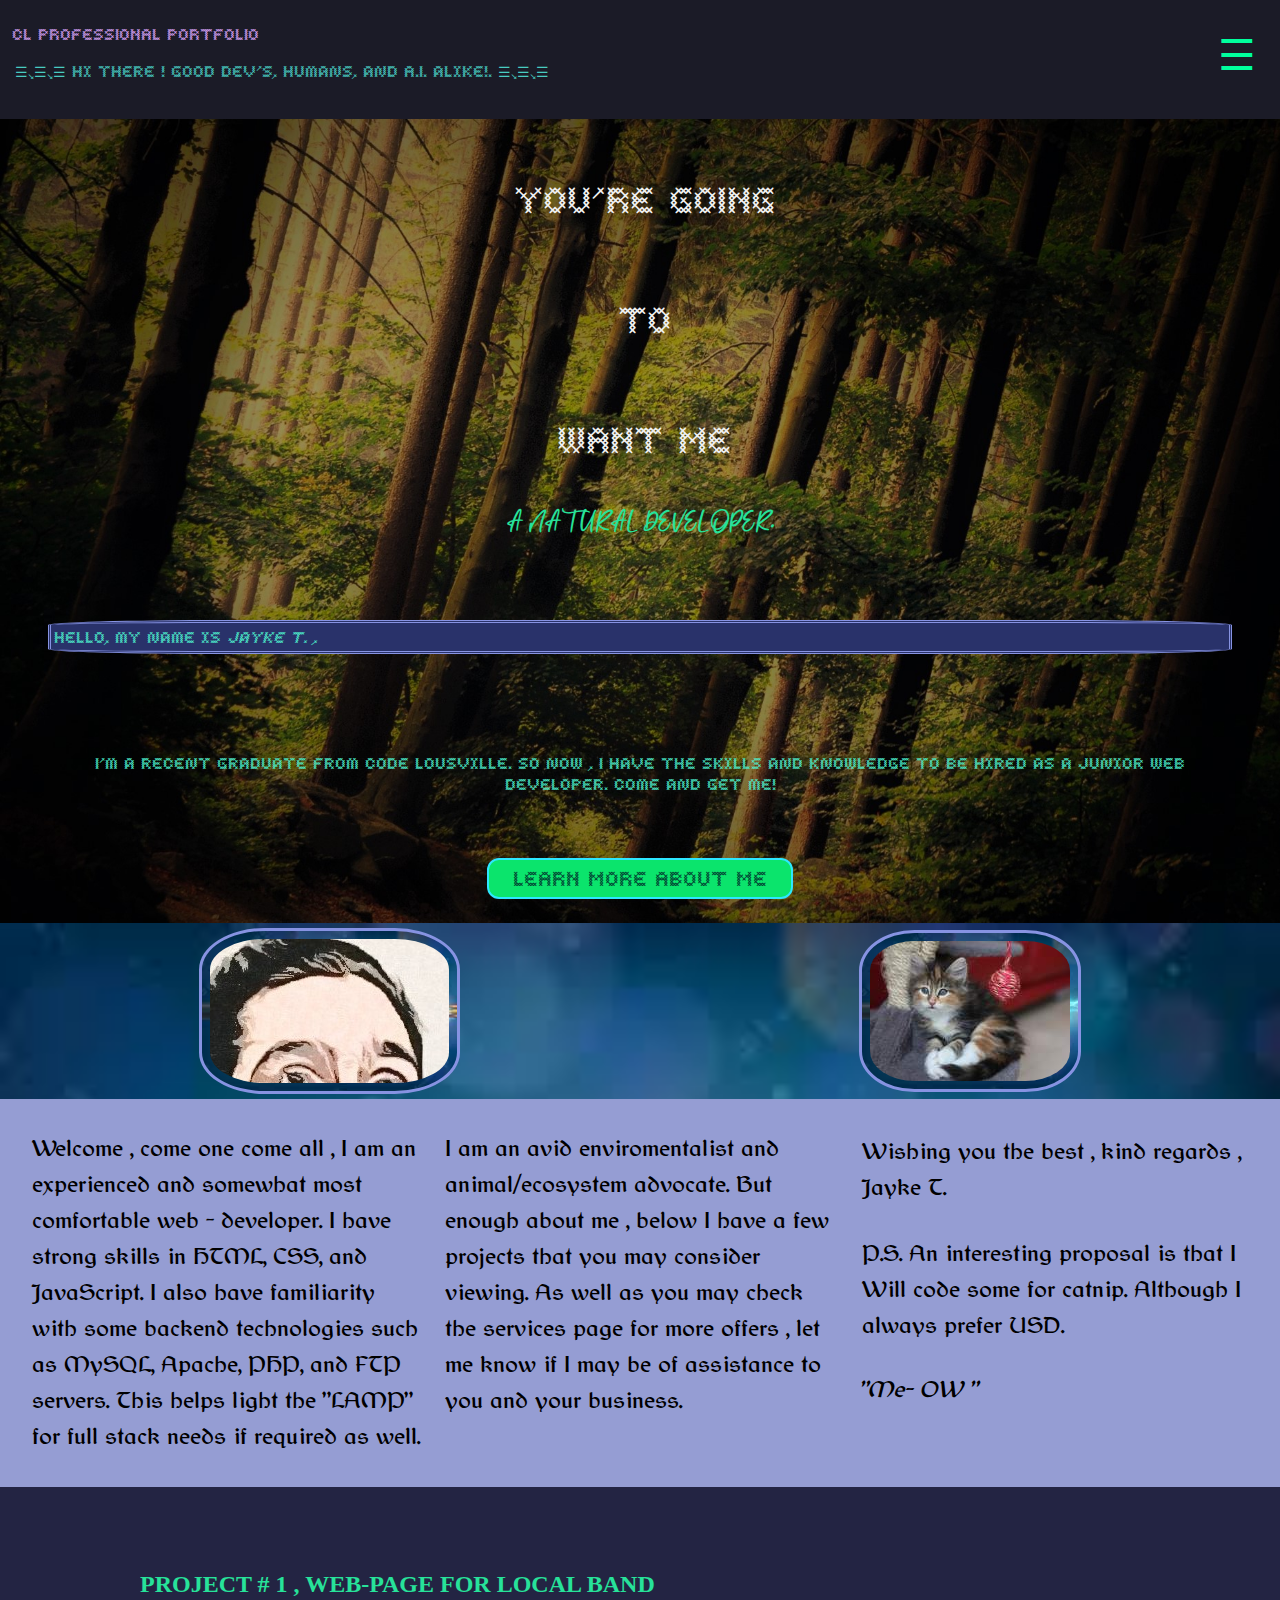
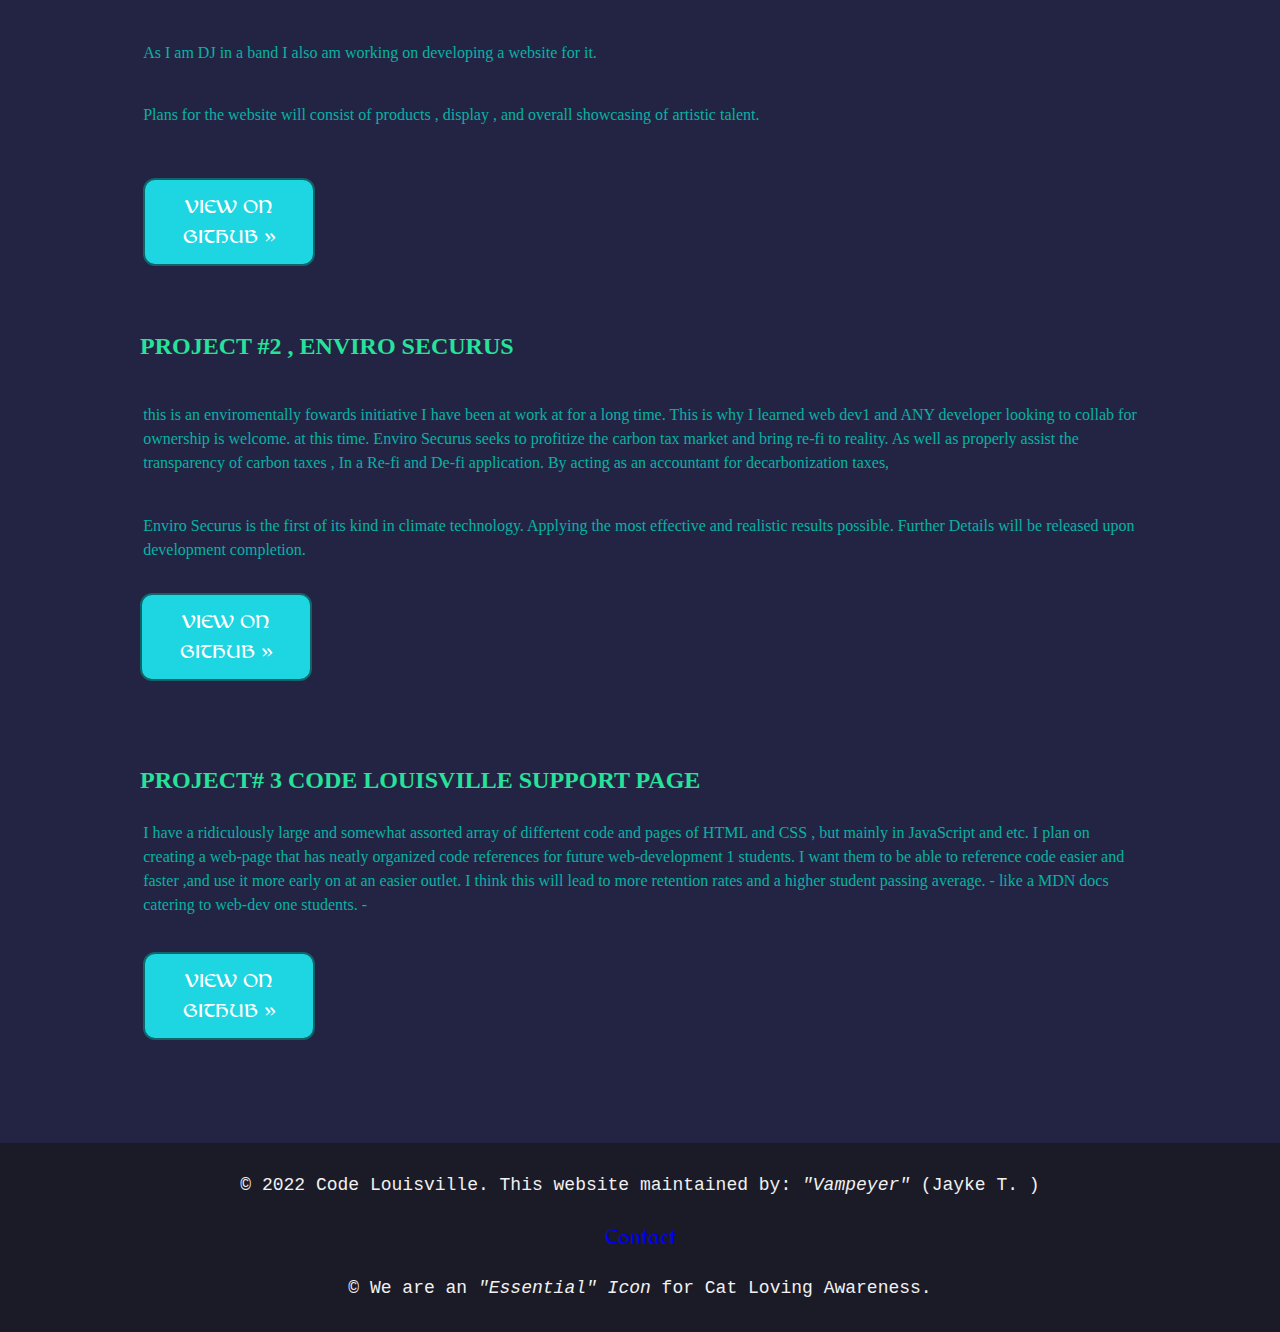
==== commit 27ccc600: "little touch up and hosting now on alt site." ====
--- a/index.html
+++ b/index.html
@@ -82,7 +82,7 @@
             <p class="mainintro">
                 <span>Hello, my name is 
                 <i> Jayke T. , </i> 
-                 I'm a recent graduate from Code Lousville. So now ,  I have the skills and knowledge to be hired as a Junior Web Developer.
+                <p>  I'm a recent graduate from Code Lousville. So now ,  I have the skills and knowledge to be hired as a Junior Web Developer.
                     come and get me! 
             </p>
 
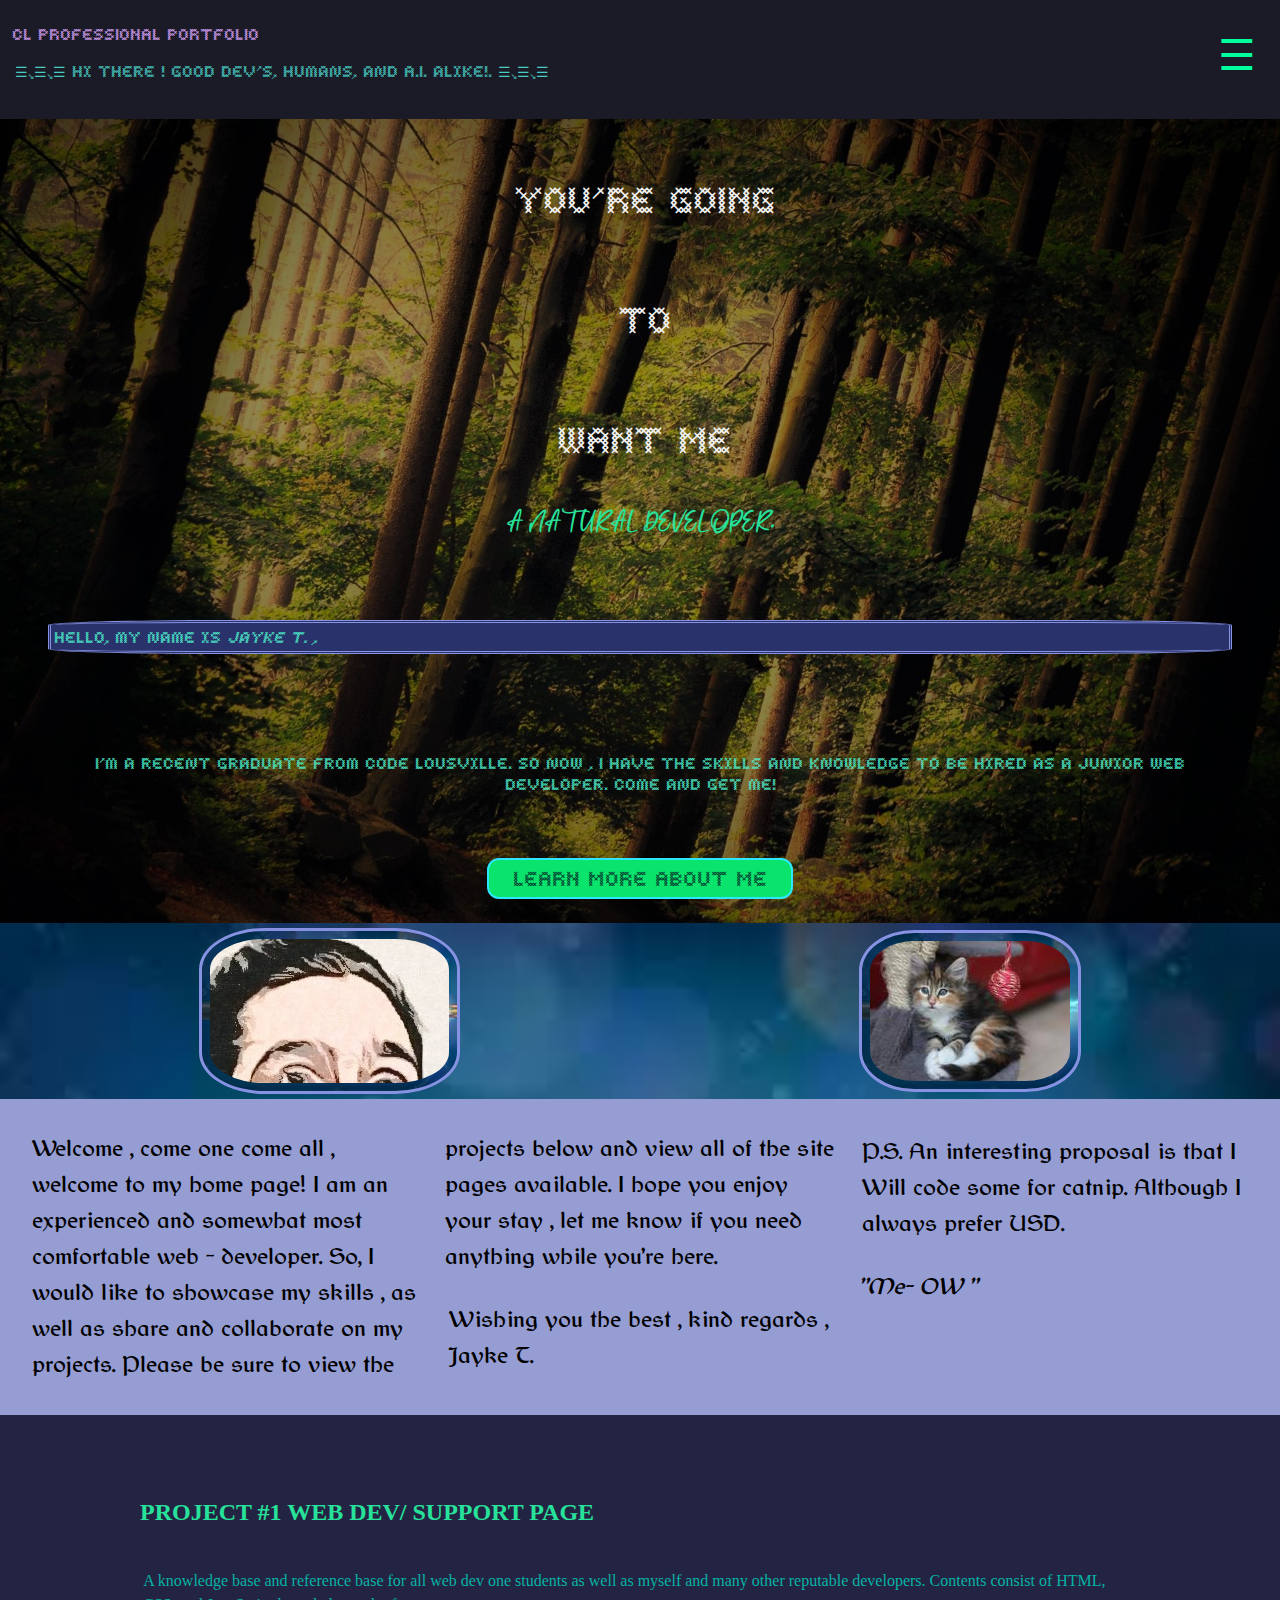
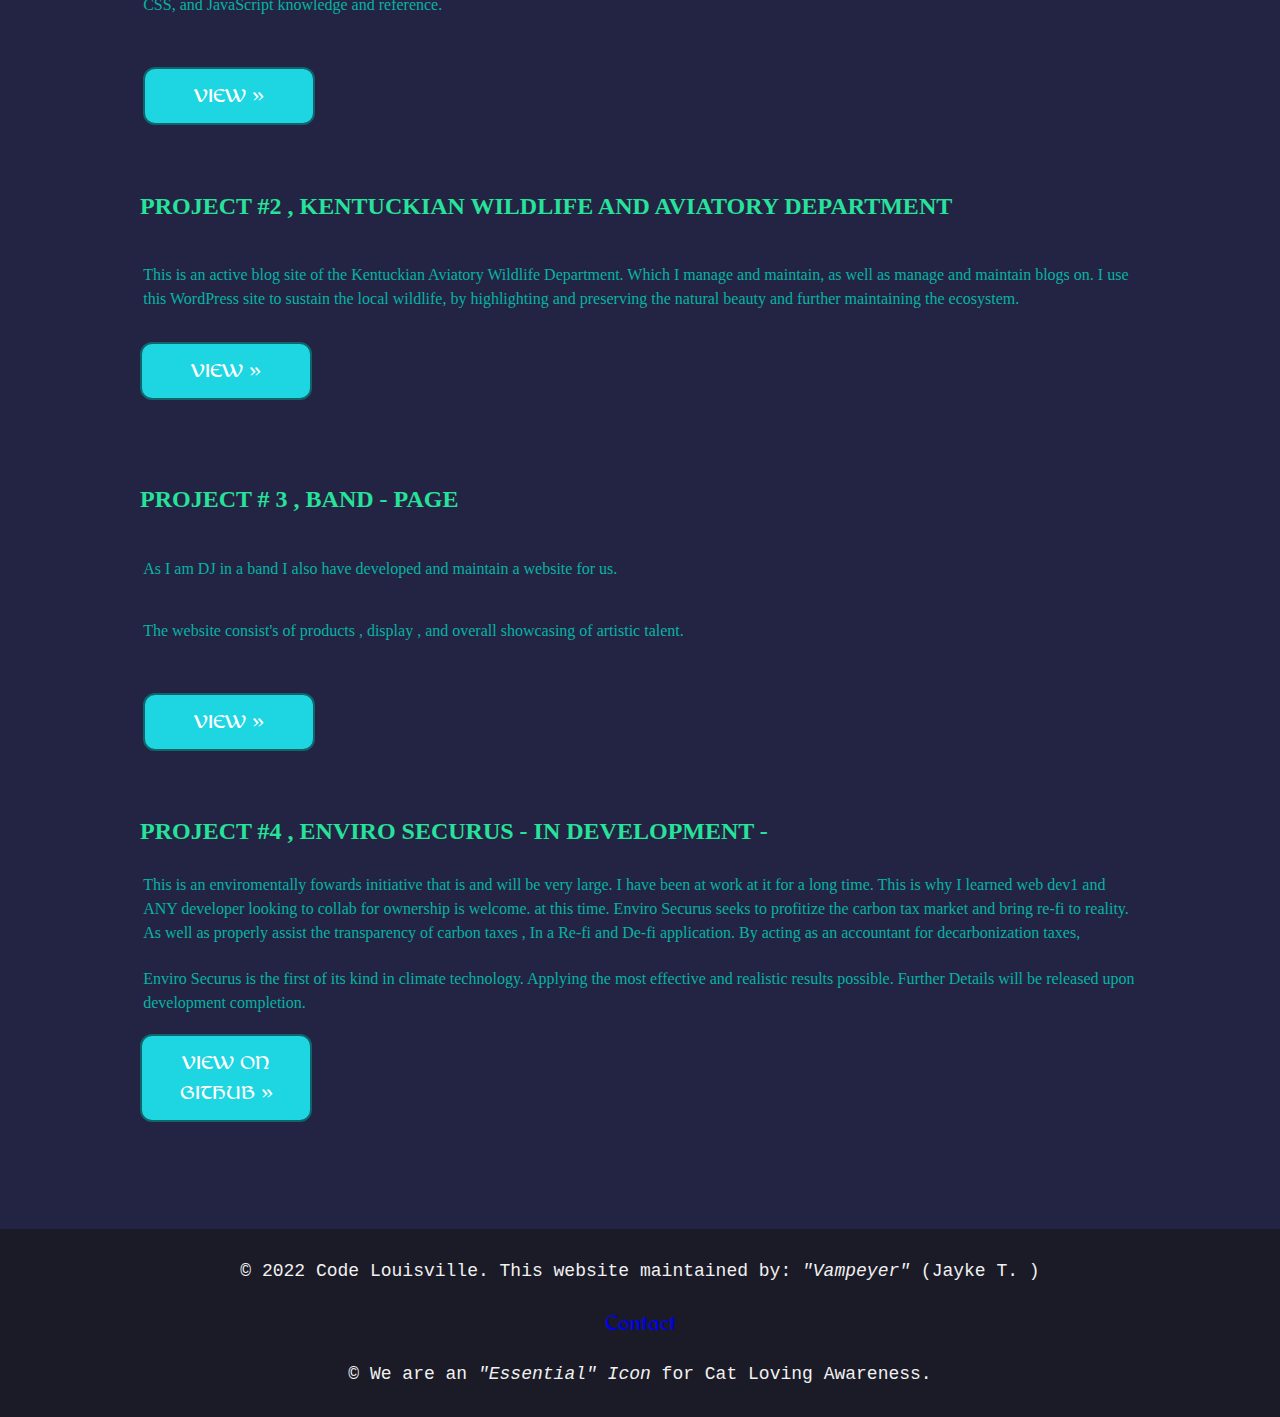
==== commit a53dd0ab: "Profile page touch up , going on line w infinityfree" ====
--- a/index.html
+++ b/index.html
@@ -116,11 +116,9 @@
     <section class="aboutme-container" id="aboutme">
 
     
-            <section>Welcome , come one come all ,  I am an experienced and somewhat most comfortable web - developer. 
-                I have strong skills in HTML, CSS, and JavaScript. I also have familiarity with some backend technologies such as MySQL, Apache, PHP, and FTP servers. 
-                This helps light the "LAMP" for full stack needs if required as well. I am an avid enviromentalist and animal/ecosystem advocate. 
-                But enough about me , below I have a few projects that you may consider viewing. As well as you may check the services page for more offers , 
-                let me know if I may be of assistance to you and your business. 
+            <section>Welcome , come one come all ,  welcome to my home page!  I am an experienced and somewhat most comfortable web - developer. So,  I would like to showcase my skills , as well as 
+                share and collaborate on my projects. Please be sure to view the projects below and view all of the site pages available. I hope you enjoy your stay , let me know if you need anything 
+                while you're here. 
             </section>
            <p>Wishing you the best , kind regards ,   Jayke T.</p>
 
@@ -153,18 +151,52 @@
 
             <article class="projects-item">
 
-                <h3>Project # 1  , Web-page for local band  </h3>
-
-                <p> As I am  DJ in a band I also am working on developing a website for it. </p>
-
-                <p> Plans for the website will consist of products , display , and overall showcasing of artistic talent.      </p>
-                <p><a href="#" class="btn">View on GitHub &raquo;</a></p>
-
-
-
-                <h3>Project #2 ,  Enviro Securus </h3>
-
-                <p>  this is an enviromentally fowards initiative I have been at work at for a long time. This is why I learned web dev1 and ANY developer looking to collab for ownership is welcome. 
+
+                
+
+
+                
+                <h3> Project #1 Web Dev/ Support Page    </h3>
+
+                <p> A knowledge base and reference base for all web dev one students as well as myself 
+                    and many other reputable developers. Contents consist of HTML, CSS, and JavaScript knowledge and reference.
+                 </p>
+                <p><a href="http://vampeyer.github.io" class="btn">View &raquo;</a></p>
+
+
+                                
+                <h3>Project #2  ,  Kentuckian Wildlife and Aviatory Department   </h3>
+
+                <p> This is an active blog site of the Kentuckian Aviatory Wildlife Department. Which I manage and maintain, as well as manage and maintain blogs on.
+                    I use this WordPress site to sustain the local wildlife, by highlighting and preserving the natural beauty and further maintaining the ecosystem. </p>
+                 
+        
+                 <a href="http://wildlifeblog.vampeyer.42web.io/" class="btn">View &raquo;</a></p>
+
+          
+
+                <h3>Project # 3  , Band - Page  </h3>
+
+                <p> As I am  DJ in a band I also have developed and maintain a website for us. </p>
+
+                <p> The website consist's of products , display , and overall showcasing of artistic talent.      </p>
+                <p><a href="http://bandsite.vampeyer.42web.io/" class="btn">View &raquo;</a></p>
+
+
+
+
+            
+
+            </article>
+
+            <article>
+
+
+
+
+                <h3>Project #4  ,  Enviro Securus  - IN DEVELOPMENT -  </h3>
+
+                <p>  This is an enviromentally fowards initiative that is and will be very large. I have been at work at it for a long time. This is why I learned web dev1 and ANY developer looking to collab for ownership is welcome. 
                   at this time. Enviro Securus seeks to profitize the carbon tax market and bring re-fi to reality. As well as properly assist the transparency of carbon taxes , In a Re-fi and De-fi application.   By acting as an accountant for decarbonization taxes, 
                    <p> Enviro Securus is the first of its kind in climate technology. Applying the most effective and realistic results possible.
                      Further Details will be released 
@@ -174,18 +206,6 @@
 
           
 
-            </article>
-
-            <article>
-
-                <h3> Project# 3  Code Louisville Support Page    </h3>
-
-                <p> I have a ridiculously large and somewhat assorted array of differtent code and pages of HTML and CSS , 
-                    but mainly in JavaScript and etc.  I plan on creating a web-page that has neatly organized code references for future web-development 1 students. 
-                 I want them to be able to reference code easier and faster ,and use it more early on at an easier outlet. I think this will lead to more retention rates and a 
-                 higher student passing average.    - like a MDN docs catering to web-dev one students. -  </p>
-
-                <p><a href="#" class="btn">View on GitHub &raquo;</a></p>
 
             </article>
         
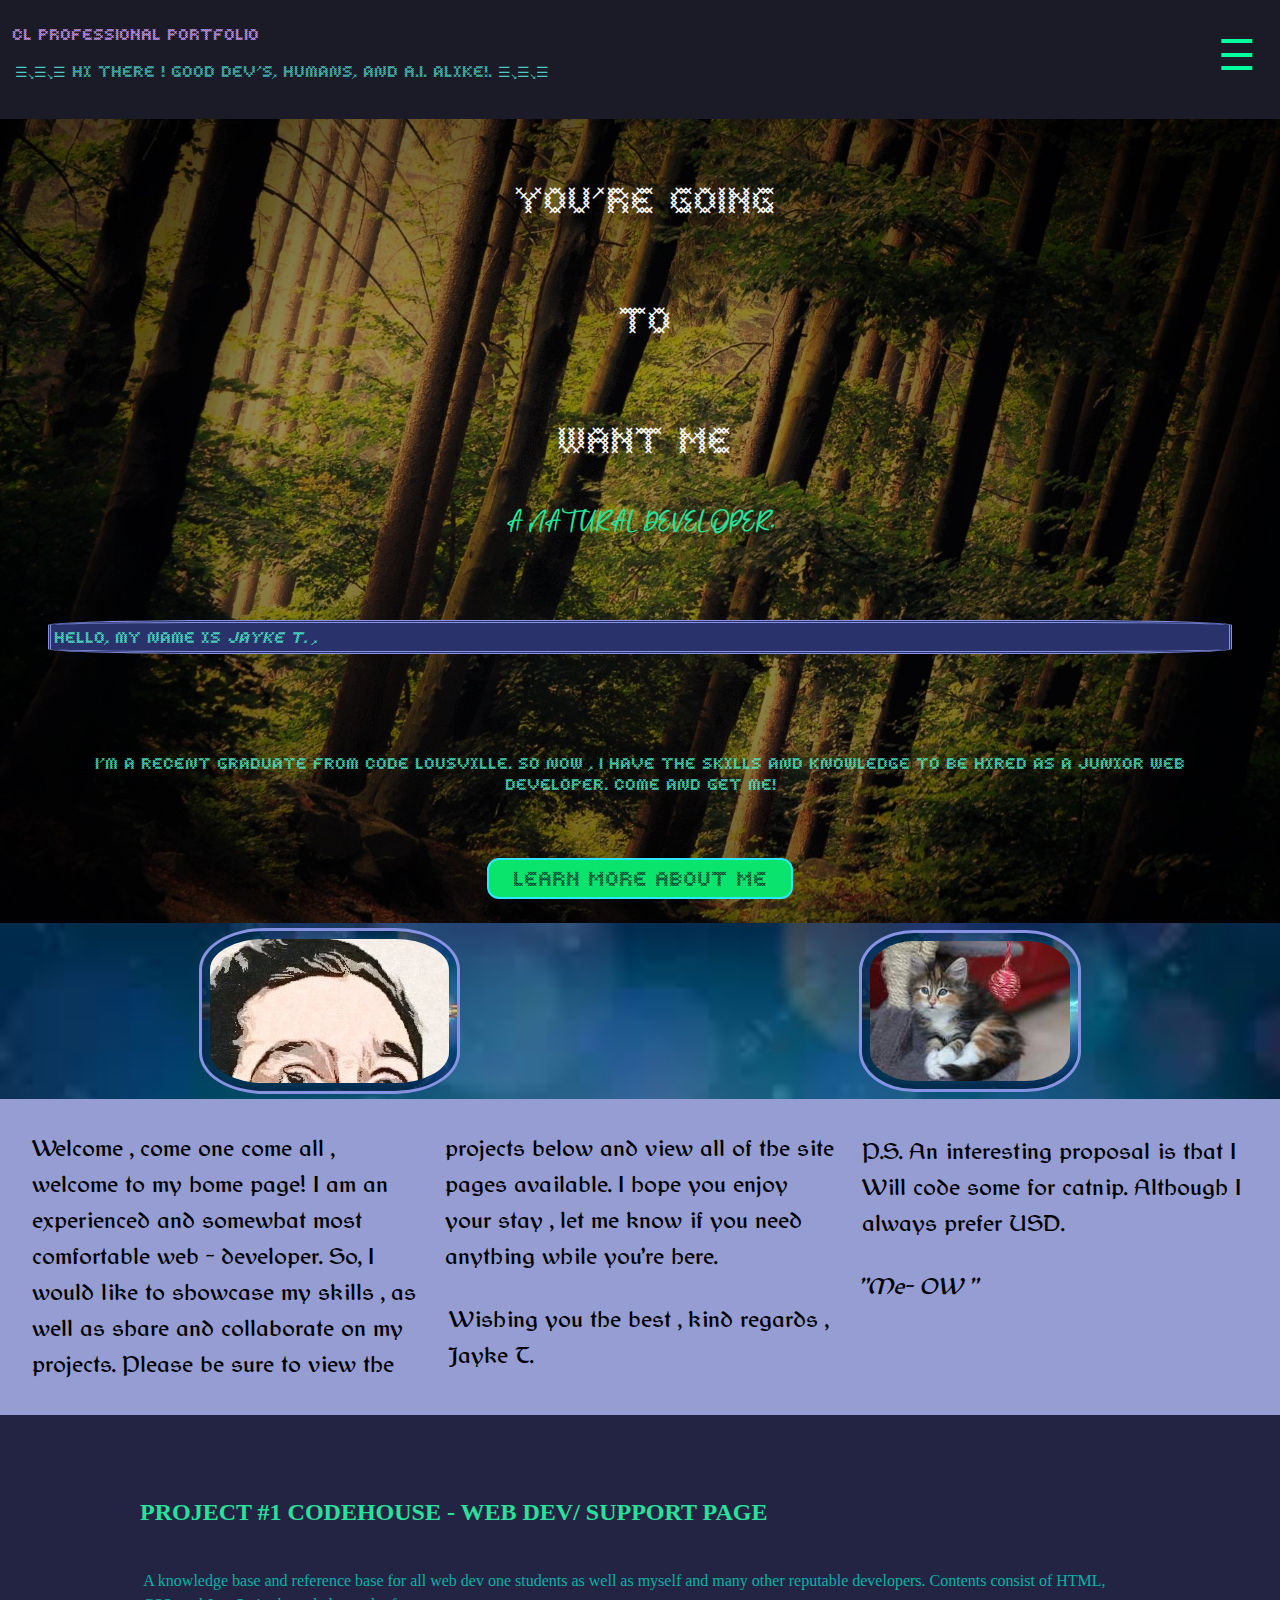
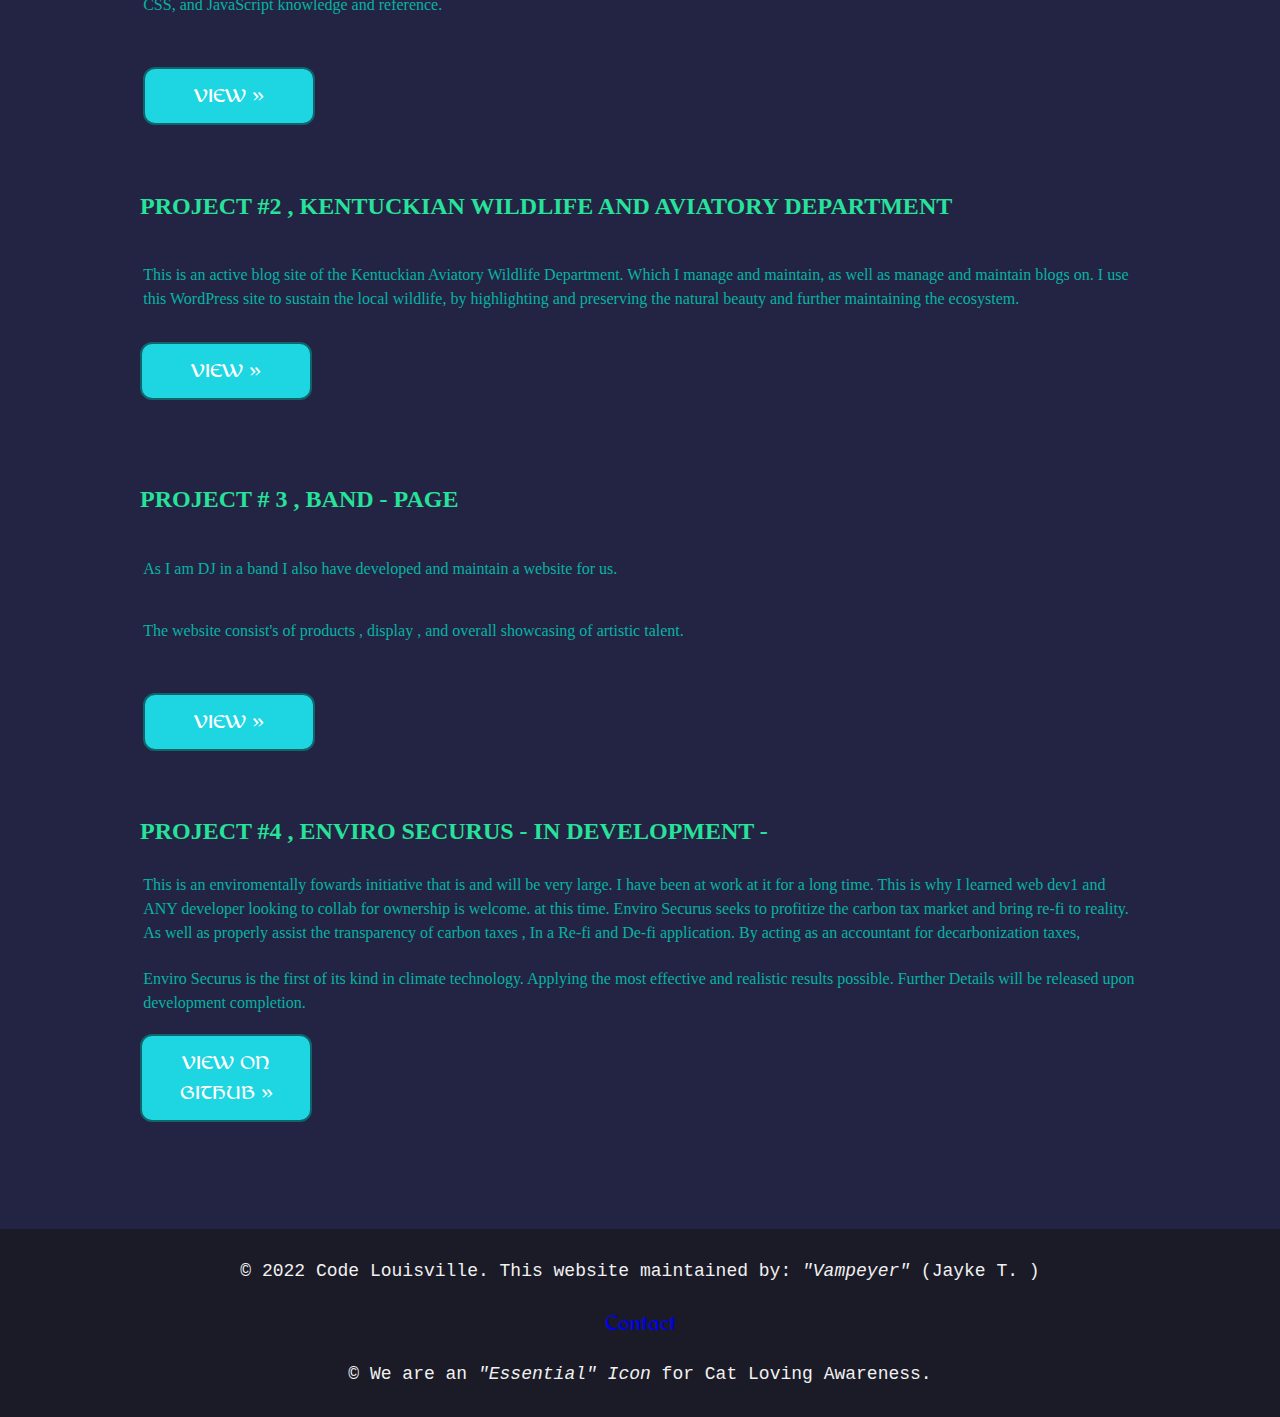
==== commit fd17c44d: "switched computers ,everything looks good here ..." ====
--- a/index.html
+++ b/index.html
@@ -156,7 +156,7 @@
 
 
                 
-                <h3> Project #1 Web Dev/ Support Page    </h3>
+                <h3> Project #1 CODEHOUSE - Web Dev/ Support Page    </h3>
 
                 <p> A knowledge base and reference base for all web dev one students as well as myself 
                     and many other reputable developers. Contents consist of HTML, CSS, and JavaScript knowledge and reference.
@@ -171,7 +171,7 @@
                     I use this WordPress site to sustain the local wildlife, by highlighting and preserving the natural beauty and further maintaining the ecosystem. </p>
                  
         
-                 <a href="http://wildlifeblog.vampeyer.42web.io/" class="btn">View &raquo;</a></p>
+                 <a href="http://kentuckianwildlife.vampyre.42web.io/" class="btn">View &raquo;</a></p>
 
           
 
@@ -180,7 +180,7 @@
                 <p> As I am  DJ in a band I also have developed and maintain a website for us. </p>
 
                 <p> The website consist's of products , display , and overall showcasing of artistic talent.      </p>
-                <p><a href="http://bandsite.vampeyer.42web.io/" class="btn">View &raquo;</a></p>
+                <p><a href="http://bandsite.vampyre.42web.io/" class="btn">View &raquo;</a></p>
 
 
 
